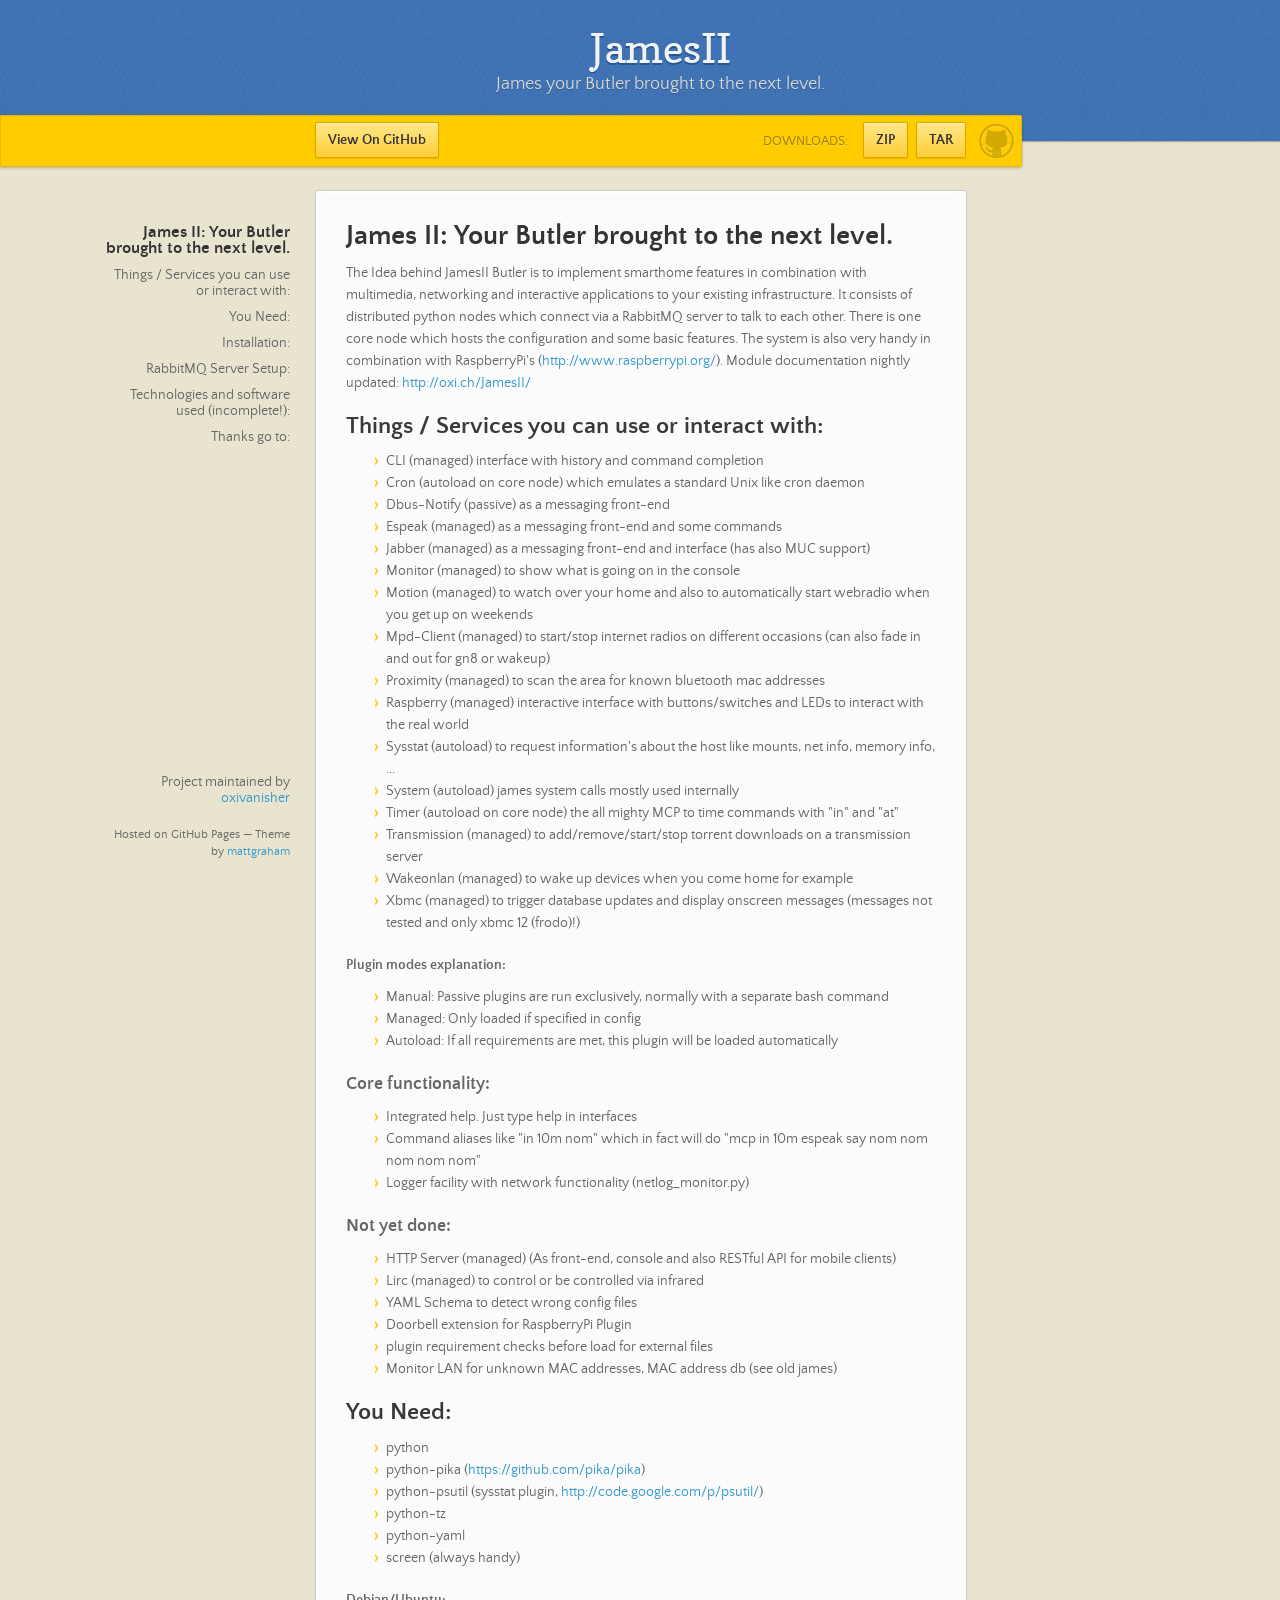
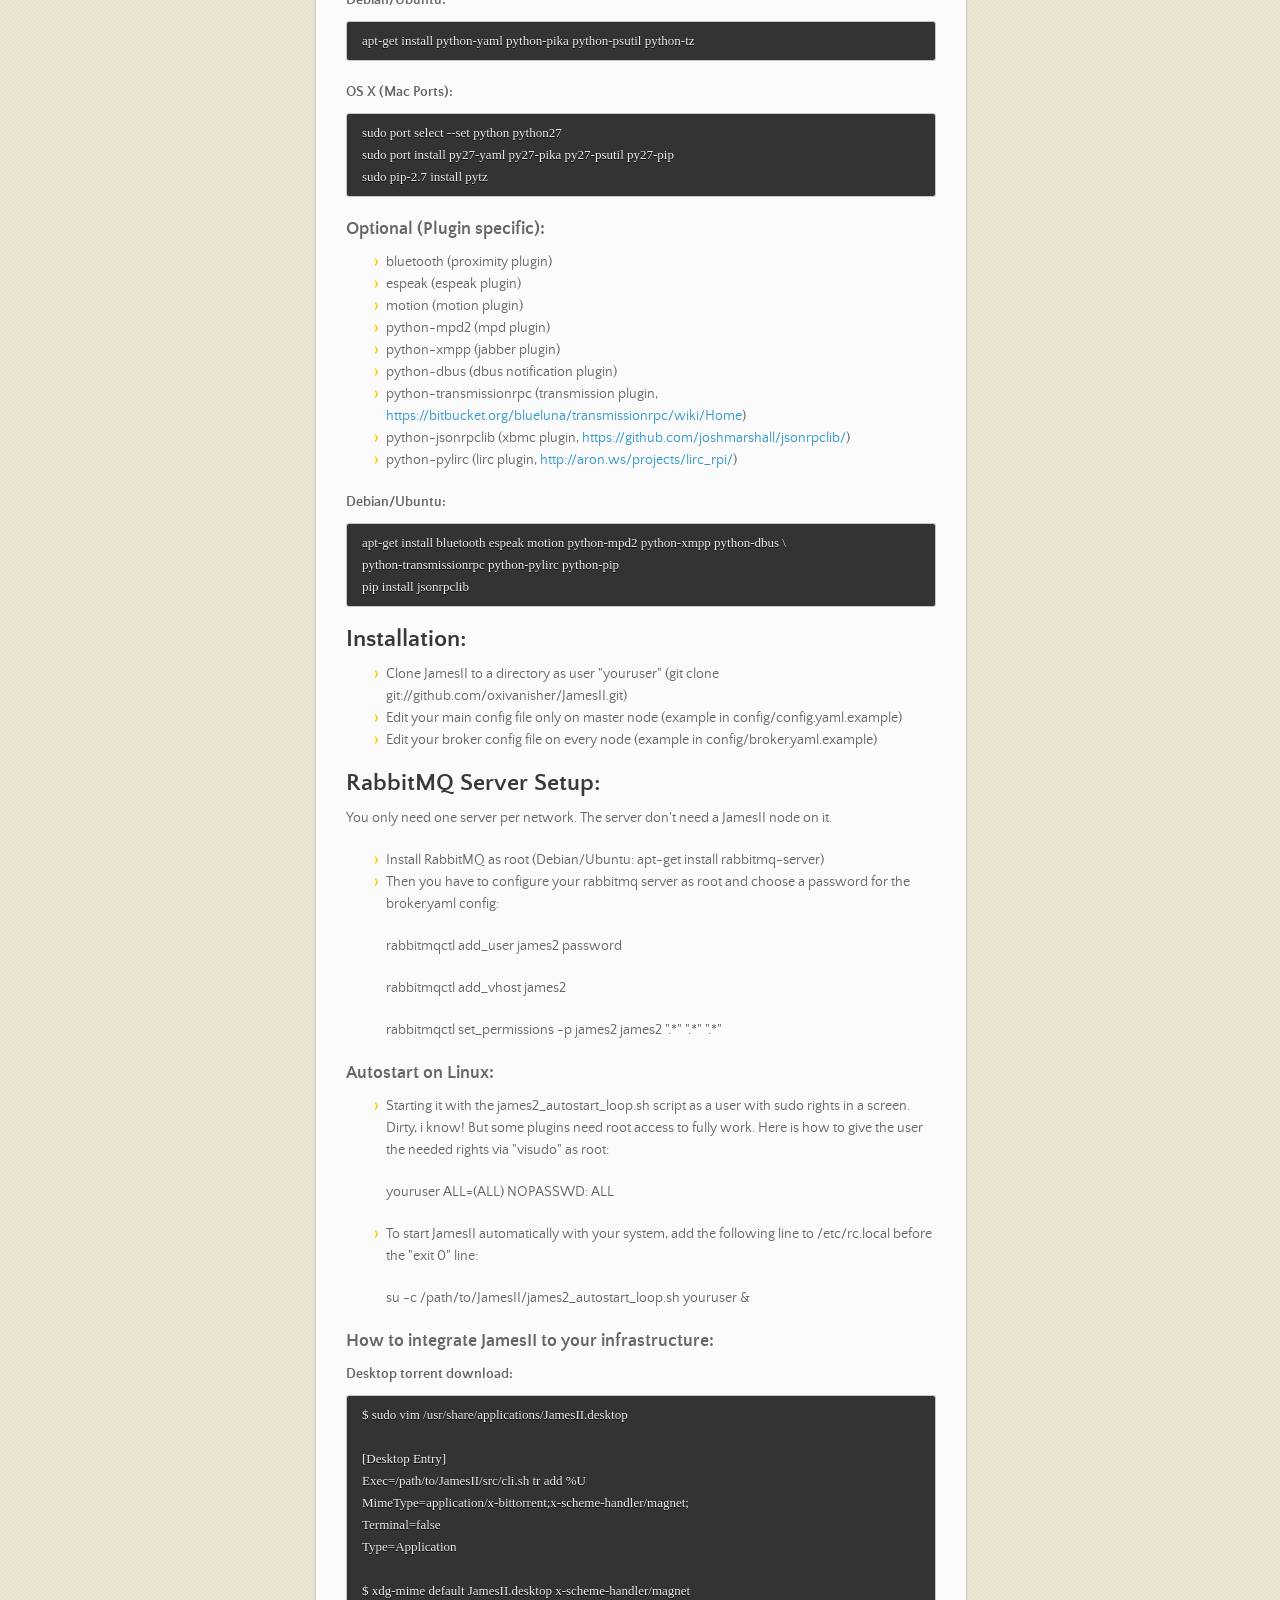
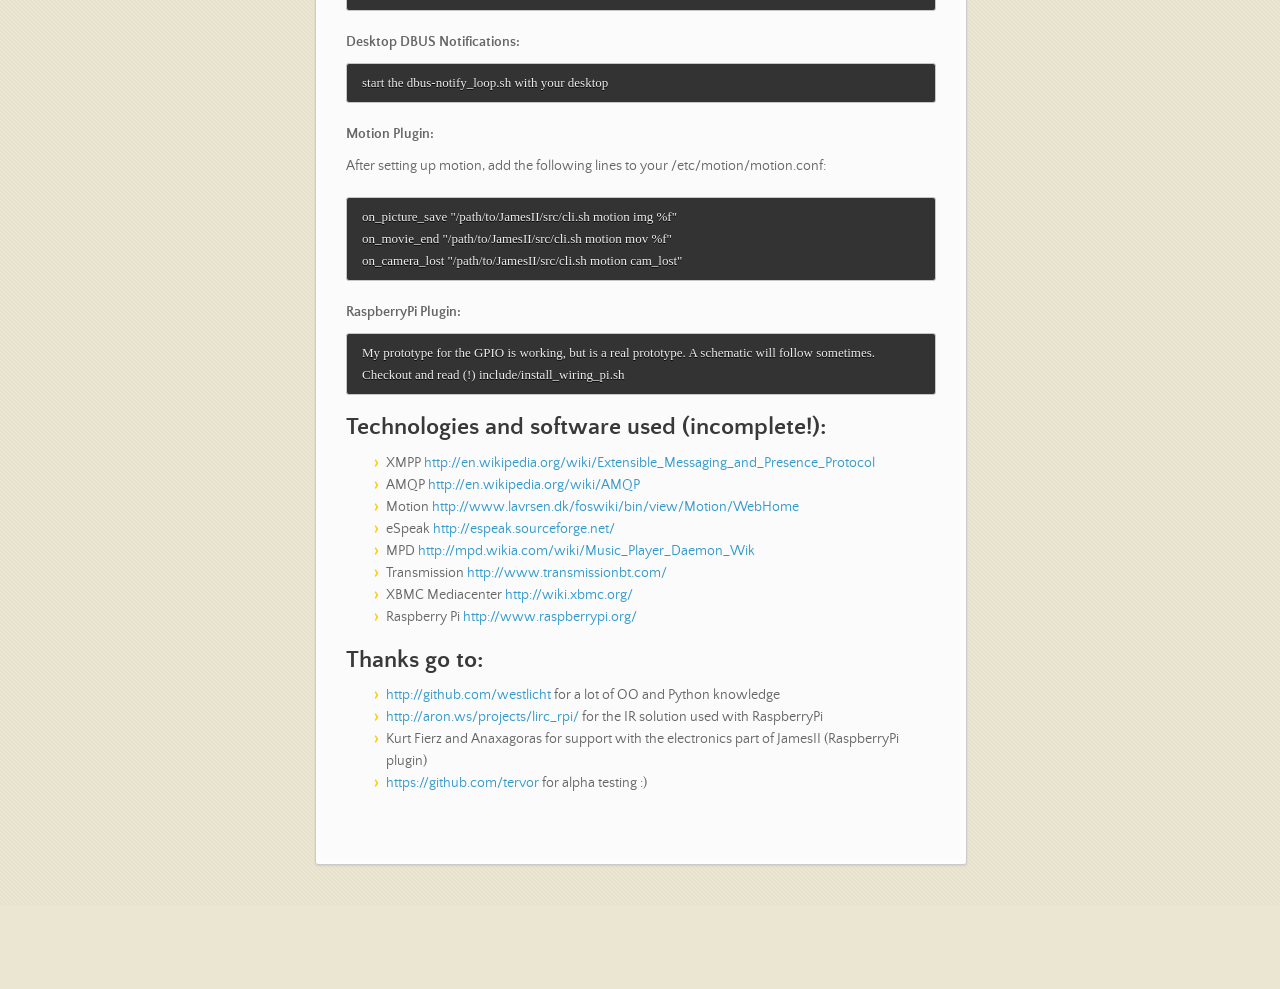
==== index.html @ 10a8c51e "Create gh-pages branch via GitHub" ====
<!doctype html>
<html>
  <head>
    <meta charset="utf-8">
    <meta http-equiv="X-UA-Compatible" content="chrome=1">
    <title>JamesII by oxivanisher</title>
    <link rel="stylesheet" href="stylesheets/styles.css">
    <link rel="stylesheet" href="stylesheets/pygment_trac.css">
    <script src="https://ajax.googleapis.com/ajax/libs/jquery/1.7.1/jquery.min.js"></script>
    <script src="javascripts/main.js"></script>
    <!--[if lt IE 9]>
      <script src="//html5shiv.googlecode.com/svn/trunk/html5.js"></script>
    <![endif]-->
    <meta name="viewport" content="width=device-width, initial-scale=1, user-scalable=no">

  </head>
  <body>

      <header>
        <h1>JamesII</h1>
        <p>James your Butler brought to the next level.</p>
      </header>

      <div id="banner">
        <span id="logo"></span>

        <a href="https://github.com/oxivanisher/JamesII" class="button fork"><strong>View On GitHub</strong></a>
        <div class="downloads">
          <span>Downloads:</span>
          <ul>
            <li><a href="https://github.com/oxivanisher/JamesII/zipball/master" class="button">ZIP</a></li>
            <li><a href="https://github.com/oxivanisher/JamesII/tarball/master" class="button">TAR</a></li>
          </ul>
        </div>
      </div><!-- end banner -->

    <div class="wrapper">
      <nav>
        <ul></ul>
      </nav>
      <section>
        <h1>James II: Your Butler brought to the next level.</h1>

<p>The Idea behind JamesII Butler is to implement smarthome features in combination with multimedia, networking and interactive applications to your existing infrastructure. It consists of distributed python nodes which connect via a RabbitMQ server to talk to each other. There is one core node which hosts the configuration and some basic features.
The system is also very handy in combination with RaspberryPi's (<a href="http://www.raspberrypi.org/">http://www.raspberrypi.org/</a>).
Module documentation nightly updated: <a href="http://oxi.ch/JamesII/">http://oxi.ch/JamesII/</a></p>

<h2>Things / Services you can use or interact with:</h2>

<ul>
<li>CLI (managed) interface with history and command completion</li>
<li>Cron (autoload on core node) which emulates a standard Unix like cron daemon</li>
<li>Dbus-Notify (passive) as a messaging front-end</li>
<li>Espeak (managed) as a messaging front-end and some commands</li>
<li>Jabber (managed) as a messaging front-end and interface (has also MUC support)</li>
<li>Monitor (managed) to show what is going on in the console</li>
<li>Motion (managed) to watch over your home and also to automatically start webradio when you get up on weekends</li>
<li>Mpd-Client (managed) to start/stop internet radios on different occasions (can also fade in and out for gn8 or wakeup)</li>
<li>Proximity (managed) to scan the area for known bluetooth mac addresses</li>
<li>Raspberry (managed) interactive interface with buttons/switches and LEDs to interact with the real world</li>
<li>Sysstat (autoload) to request information's about the host like mounts, net info, memory info, ...</li>
<li>System (autoload) james system calls mostly used internally</li>
<li>Timer (autoload on core node) the all mighty MCP to time commands with "in" and "at"</li>
<li>Transmission (managed) to add/remove/start/stop torrent downloads on a transmission server</li>
<li>Wakeonlan (managed) to wake up devices when you come home for example</li>
<li>Xbmc (managed) to trigger database updates and display onscreen messages (messages not tested and only xbmc 12 (frodo)!)</li>
</ul><h4>Plugin modes explanation:</h4>

<ul>
<li>Manual: Passive plugins are run exclusively, normally with a separate bash command</li>
<li>Managed: Only loaded if specified in config</li>
<li>Autoload: If all requirements are met, this plugin will be loaded automatically</li>
</ul><h3>Core functionality:</h3>

<ul>
<li>Integrated help. Just type help in interfaces</li>
<li>Command aliases like "in 10m nom" which in fact will do "mcp in 10m espeak say nom nom nom nom nom"</li>
<li>Logger facility with network functionality (netlog_monitor.py)</li>
</ul><h3>Not yet done:</h3>

<ul>
<li>HTTP Server (managed) (As front-end, console and also RESTful API for mobile clients)</li>
<li>Lirc (managed) to control or be controlled via infrared</li>
<li>YAML Schema to detect wrong config files</li>
<li>Doorbell extension for RaspberryPi Plugin</li>
<li>plugin requirement checks before load for external files</li>
<li>Monitor LAN for unknown MAC addresses, MAC address db (see old james)</li>
</ul><h2>You Need:</h2>

<ul>
<li>python</li>
<li>python-pika (<a href="https://github.com/pika/pika">https://github.com/pika/pika</a>)</li>
<li>python-psutil (sysstat plugin, <a href="http://code.google.com/p/psutil/">http://code.google.com/p/psutil/</a>)</li>
<li>python-tz</li>
<li>python-yaml</li>
<li>screen (always handy)</li>
</ul><h4>Debian/Ubuntu:</h4>

<pre><code>apt-get install python-yaml python-pika python-psutil python-tz
</code></pre>

<h4>OS X (Mac Ports):</h4>

<pre><code>sudo port select --set python python27
sudo port install py27-yaml py27-pika py27-psutil py27-pip
sudo pip-2.7 install pytz
</code></pre>

<h3>Optional (Plugin specific):</h3>

<ul>
<li>bluetooth (proximity plugin)</li>
<li>espeak (espeak plugin)</li>
<li>motion (motion plugin)</li>
<li>python-mpd2 (mpd plugin)</li>
<li>python-xmpp (jabber plugin)</li>
<li>python-dbus (dbus notification plugin)</li>
<li>python-transmissionrpc (transmission plugin, <a href="https://bitbucket.org/blueluna/transmissionrpc/wiki/Home">https://bitbucket.org/blueluna/transmissionrpc/wiki/Home</a>)</li>
<li>python-jsonrpclib (xbmc plugin, <a href="https://github.com/joshmarshall/jsonrpclib/">https://github.com/joshmarshall/jsonrpclib/</a>)</li>
<li>python-pylirc (lirc plugin, <a href="http://aron.ws/projects/lirc_rpi/">http://aron.ws/projects/lirc_rpi/</a>)</li>
</ul><h4>Debian/Ubuntu:</h4>

<pre><code>apt-get install bluetooth espeak motion python-mpd2 python-xmpp python-dbus \
python-transmissionrpc python-pylirc python-pip
pip install jsonrpclib
</code></pre>

<h2>Installation:</h2>

<ul>
<li>Clone JamesII to a directory as user "youruser" (git clone git://github.com/oxivanisher/JamesII.git)</li>
<li>Edit your main config file only on master node (example in config/config.yaml.example)</li>
<li>Edit your broker config file on every node (example in config/broker.yaml.example)</li>
</ul><h2>RabbitMQ Server Setup:</h2>

<p>You only need one server per network. The server don't need a JamesII node on it.</p>

<ul>
<li>Install RabbitMQ as root (Debian/Ubuntu: apt-get  install rabbitmq-server)</li>
<li>
<p>Then you have to configure your rabbitmq server as root and choose a password for the broker.yaml config:</p>

<p>rabbitmqctl add_user james2 password</p>

<p>rabbitmqctl add_vhost james2</p>

<p>rabbitmqctl set_permissions -p james2 james2 ".*" ".*" ".*"</p>
</li>
</ul><h3>Autostart on Linux:</h3>

<ul>
<li>
<p>Starting it with the james2_autostart_loop.sh script as a user with sudo rights in a screen. Dirty, i know! But some plugins need root access to fully work. Here is how to give the user the needed rights via "visudo" as root:</p>

<p>youruser ALL=(ALL) NOPASSWD: ALL</p>
</li>
<li>
<p>To start JamesII automatically with your system, add the following line to /etc/rc.local before the "exit 0" line:</p>

<p>su -c /path/to/JamesII/james2_autostart_loop.sh youruser &amp;</p>
</li>
</ul><h3>How to integrate JamesII to your infrastructure:</h3>

<h4>Desktop torrent download:</h4>

<pre><code>$ sudo vim /usr/share/applications/JamesII.desktop

[Desktop Entry]
Exec=/path/to/JamesII/src/cli.sh tr add %U
MimeType=application/x-bittorrent;x-scheme-handler/magnet;
Terminal=false
Type=Application

$ xdg-mime default JamesII.desktop x-scheme-handler/magnet
</code></pre>

<h4>Desktop DBUS Notifications:</h4>

<pre><code>start the dbus-notify_loop.sh with your desktop
</code></pre>

<h4>Motion Plugin:</h4>

<p>After setting up motion, add the following lines to your /etc/motion/motion.conf:</p>

<pre><code>on_picture_save "/path/to/JamesII/src/cli.sh motion img %f"
on_movie_end "/path/to/JamesII/src/cli.sh motion mov %f"
on_camera_lost "/path/to/JamesII/src/cli.sh motion cam_lost"
</code></pre>

<h4>RaspberryPi Plugin:</h4>

<pre><code>My prototype for the GPIO is working, but is a real prototype. A schematic will follow sometimes.
Checkout and read (!) include/install_wiring_pi.sh
</code></pre>

<h2>Technologies and software used (incomplete!):</h2>

<ul>
<li>XMPP <a href="http://en.wikipedia.org/wiki/Extensible_Messaging_and_Presence_Protocol">http://en.wikipedia.org/wiki/Extensible_Messaging_and_Presence_Protocol</a>
</li>
<li>AMQP <a href="http://en.wikipedia.org/wiki/AMQP">http://en.wikipedia.org/wiki/AMQP</a>
</li>
<li>Motion <a href="http://www.lavrsen.dk/foswiki/bin/view/Motion/WebHome">http://www.lavrsen.dk/foswiki/bin/view/Motion/WebHome</a>
</li>
<li>eSpeak <a href="http://espeak.sourceforge.net/">http://espeak.sourceforge.net/</a>
</li>
<li>MPD <a href="http://mpd.wikia.com/wiki/Music_Player_Daemon_Wik">http://mpd.wikia.com/wiki/Music_Player_Daemon_Wik</a>
</li>
<li>Transmission <a href="http://www.transmissionbt.com/">http://www.transmissionbt.com/</a>
</li>
<li>XBMC Mediacenter <a href="http://wiki.xbmc.org/">http://wiki.xbmc.org/</a>
</li>
<li>Raspberry Pi <a href="http://www.raspberrypi.org/">http://www.raspberrypi.org/</a>
</li>
</ul><h2>Thanks go to:</h2>

<ul>
<li>
<a href="http://github.com/westlicht">http://github.com/westlicht</a> for a lot of OO and Python knowledge</li>
<li>
<a href="http://aron.ws/projects/lirc_rpi/">http://aron.ws/projects/lirc_rpi/</a> for the IR solution used with RaspberryPi</li>
<li>Kurt Fierz and Anaxagoras for support with the electronics part of JamesII (RaspberryPi plugin)</li>
<li>
<a href="https://github.com/tervor">https://github.com/tervor</a> for alpha testing :)</li>
</ul>
      </section>
      <footer>
        <p>Project maintained by <a href="https://github.com/oxivanisher">oxivanisher</a></p>
        <p><small>Hosted on GitHub Pages &mdash; Theme by <a href="http://twitter.com/#!/michigangraham">mattgraham</a></small></p>
      </footer>
    </div>
    <!--[if !IE]><script>fixScale(document);</script><![endif]-->
    
  </body>
</html>
---- stylesheets/styles.css ----
/*
Leap Day for GitHub Pages
by Matt Graham
*/
@font-face {
  font-family: 'Quattrocento Sans';
  src: url("../fonts/quattrocentosans-bold-webfont.eot");
  src: url("../fonts/quattrocentosans-bold-webfont.eot?#iefix") format("embedded-opentype"), url("../fonts/quattrocentosans-bold-webfont.woff") format("woff"), url("../fonts/quattrocentosans-bold-webfont.ttf") format("truetype"), url("../fonts/quattrocentosans-bold-webfont.svg#QuattrocentoSansBold") format("svg");
  font-weight: bold;
  font-style: normal;
}

@font-face {
  font-family: 'Quattrocento Sans';
  src: url("../fonts/quattrocentosans-bolditalic-webfont.eot");
  src: url("../fonts/quattrocentosans-bolditalic-webfont.eot?#iefix") format("embedded-opentype"), url("../fonts/quattrocentosans-bolditalic-webfont.woff") format("woff"), url("../fonts/quattrocentosans-bolditalic-webfont.ttf") format("truetype"), url("../fonts/quattrocentosans-bolditalic-webfont.svg#QuattrocentoSansBoldItalic") format("svg");
  font-weight: bold;
  font-style: italic;
}

@font-face {
  font-family: 'Quattrocento Sans';
  src: url("../fonts/quattrocentosans-italic-webfont.eot");
  src: url("../fonts/quattrocentosans-italic-webfont.eot?#iefix") format("embedded-opentype"), url("../fonts/quattrocentosans-italic-webfont.woff") format("woff"), url("../fonts/quattrocentosans-italic-webfont.ttf") format("truetype"), url("../fonts/quattrocentosans-italic-webfont.svg#QuattrocentoSansItalic") format("svg");
  font-weight: normal;
  font-style: italic;
}

@font-face {
  font-family: 'Quattrocento Sans';
  src: url("../fonts/quattrocentosans-regular-webfont.eot");
  src: url("../fonts/quattrocentosans-regular-webfont.eot?#iefix") format("embedded-opentype"), url("../fonts/quattrocentosans-regular-webfont.woff") format("woff"), url("../fonts/quattrocentosans-regular-webfont.ttf") format("truetype"), url("../fonts/quattrocentosans-regular-webfont.svg#QuattrocentoSansRegular") format("svg");
  font-weight: normal;
  font-style: normal;
}

@font-face {
  font-family: 'Copse';
  src: url("../fonts/copse-regular-webfont.eot");
  src: url("../fonts/copse-regular-webfont.eot?#iefix") format("embedded-opentype"), url("../fonts/copse-regular-webfont.woff") format("woff"), url("../fonts/copse-regular-webfont.ttf") format("truetype"), url("../fonts/copse-regular-webfont.svg#CopseRegular") format("svg");
  font-weight: normal;
  font-style: normal;
}

/* normalize.css 2012-02-07T12:37 UTC - http://github.com/necolas/normalize.css */
/* =============================================================================
   HTML5 display definitions
   ========================================================================== */
/*
 * Corrects block display not defined in IE6/7/8/9 & FF3
 */
article,
aside,
details,
figcaption,
figure,
footer,
header,
hgroup,
nav,
section,
summary {
  display: block;
}

/*
 * Corrects inline-block display not defined in IE6/7/8/9 & FF3
 */
audio,
canvas,
video {
  display: inline-block;
  *display: inline;
  *zoom: 1;
}

/*
 * Prevents modern browsers from displaying 'audio' without controls
 */
audio:not([controls]) {
  display: none;
}

/*
 * Addresses styling for 'hidden' attribute not present in IE7/8/9, FF3, S4
 * Known issue: no IE6 support
 */
[hidden] {
  display: none;
}

/* =============================================================================
   Base
   ========================================================================== */
/*
 * 1. Corrects text resizing oddly in IE6/7 when body font-size is set using em units
 *    http://clagnut.com/blog/348/#c790
 * 2. Prevents iOS text size adjust after orientation change, without disabling user zoom
 *    www.456bereastreet.com/archive/201012/controlling_text_size_in_safari_for_ios_without_disabling_user_zoom/
 */
html {
  font-size: 100%;
  /* 1 */
  -webkit-text-size-adjust: 100%;
  /* 2 */
  -ms-text-size-adjust: 100%;
  /* 2 */
}

/*
 * Addresses font-family inconsistency between 'textarea' and other form elements.
 */
html,
button,
input,
select,
textarea {
  font-family: sans-serif;
}

/*
 * Addresses margins handled incorrectly in IE6/7
 */
body {
  margin: 0;
}

/* =============================================================================
   Links
   ========================================================================== */
/*
 * Addresses outline displayed oddly in Chrome
 */
a:focus {
  outline: thin dotted;
}

/*
 * Improves readability when focused and also mouse hovered in all browsers
 * people.opera.com/patrickl/experiments/keyboard/test
 */
a:hover,
a:active {
  outline: 0;
}

/* =============================================================================
   Typography
   ========================================================================== */
/*
 * Addresses font sizes and margins set differently in IE6/7
 * Addresses font sizes within 'section' and 'article' in FF4+, Chrome, S5
 */
h1 {
  font-size: 2em;
  margin: 0.67em 0;
}

h2 {
  font-size: 1.5em;
  margin: 0.83em 0;
}

h3 {
  font-size: 1.17em;
  margin: 1em 0;
}

h4 {
  font-size: 1em;
  margin: 1.33em 0;
}

h5 {
  font-size: 0.83em;
  margin: 1.67em 0;
}

h6 {
  font-size: 0.75em;
  margin: 2.33em 0;
}

/*
 * Addresses styling not present in IE7/8/9, S5, Chrome
 */
abbr[title] {
  border-bottom: 1px dotted;
}

/*
 * Addresses style set to 'bolder' in FF3+, S4/5, Chrome
*/
b,
strong {
  font-weight: bold;
}

blockquote {
  margin: 1em 40px;
}

/*
 * Addresses styling not present in S5, Chrome
 */
dfn {
  font-style: italic;
}

/*
 * Addresses styling not present in IE6/7/8/9
 */
mark {
  background: #ff0;
  color: #000;
}

/*
 * Addresses margins set differently in IE6/7
 */
p,
pre {
  margin: 1em 0;
}

/*
 * Corrects font family set oddly in IE6, S4/5, Chrome
 * en.wikipedia.org/wiki/User:Davidgothberg/Test59
 */
pre,
code,
kbd,
samp {
  font-family: monospace, serif;
  _font-family: 'courier new', monospace;
  font-size: 1em;
}

/*
 * 1. Addresses CSS quotes not supported in IE6/7
 * 2. Addresses quote property not supported in S4
 */
/* 1 */
q {
  quotes: none;
}

/* 2 */
q:before,
q:after {
  content: '';
  content: none;
}

small {
  font-size: 75%;
}

/*
 * Prevents sub and sup affecting line-height in all browsers
 * gist.github.com/413930
 */
sub,
sup {
  font-size: 75%;
  line-height: 0;
  position: relative;
  vertical-align: baseline;
}

sup {
  top: -0.5em;
}

sub {
  bottom: -0.25em;
}

/* =============================================================================
   Lists
   ========================================================================== */
/*
 * Addresses margins set differently in IE6/7
 */
dl,
menu,
ol,
ul {
  margin: 1em 0;
}

dd {
  margin: 0 0 0 40px;
}

/*
 * Addresses paddings set differently in IE6/7
 */
menu,
ol,
ul {
  padding: 0 0 0 40px;
}

/*
 * Corrects list images handled incorrectly in IE7
 */
nav ul,
nav ol {
  list-style: none;
  list-style-image: none;
}

/* =============================================================================
   Embedded content
   ========================================================================== */
/*
 * 1. Removes border when inside 'a' element in IE6/7/8/9, FF3
 * 2. Improves image quality when scaled in IE7
 *    code.flickr.com/blog/2008/11/12/on-ui-quality-the-little-things-client-side-image-resizing/
 */
img {
  border: 0;
  /* 1 */
  -ms-interpolation-mode: bicubic;
  /* 2 */
}

/*
 * Corrects overflow displayed oddly in IE9
 */
svg:not(:root) {
  overflow: hidden;
}

/* =============================================================================
   Figures
   ========================================================================== */
/*
 * Addresses margin not present in IE6/7/8/9, S5, O11
 */
figure {
  margin: 0;
}

/* =============================================================================
   Forms
   ========================================================================== */
/*
 * Corrects margin displayed oddly in IE6/7
 */
form {
  margin: 0;
}

/*
 * Define consistent border, margin, and padding
 */
fieldset {
  border: 1px solid #c0c0c0;
  margin: 0 2px;
  padding: 0.35em 0.625em 0.75em;
}

/*
 * 1. Corrects color not being inherited in IE6/7/8/9
 * 2. Corrects text not wrapping in FF3 
 * 3. Corrects alignment displayed oddly in IE6/7
 */
legend {
  border: 0;
  /* 1 */
  padding: 0;
  white-space: normal;
  /* 2 */
  *margin-left: -7px;
  /* 3 */
}

/*
 * 1. Corrects font size not being inherited in all browsers
 * 2. Addresses margins set differently in IE6/7, FF3+, S5, Chrome
 * 3. Improves appearance and consistency in all browsers
 */
button,
input,
select,
textarea {
  font-size: 100%;
  /* 1 */
  margin: 0;
  /* 2 */
  vertical-align: baseline;
  /* 3 */
  *vertical-align: middle;
  /* 3 */
}

/*
 * Addresses FF3/4 setting line-height on 'input' using !important in the UA stylesheet
 */
button,
input {
  line-height: normal;
  /* 1 */
}

/*
 * 1. Improves usability and consistency of cursor style between image-type 'input' and others
 * 2. Corrects inability to style clickable 'input' types in iOS
 * 3. Removes inner spacing in IE7 without affecting normal text inputs
 *    Known issue: inner spacing remains in IE6
 */
button,
input[type="button"],
input[type="reset"],
input[type="submit"] {
  cursor: pointer;
  /* 1 */
  -webkit-appearance: button;
  /* 2 */
  *overflow: visible;
  /* 3 */
}

/*
 * Re-set default cursor for disabled elements
 */
button[disabled],
input[disabled] {
  cursor: default;
}

/*
 * 1. Addresses box sizing set to content-box in IE8/9
 * 2. Removes excess padding in IE8/9
 * 3. Removes excess padding in IE7
      Known issue: excess padding remains in IE6
 */
input[type="checkbox"],
input[type="radio"] {
  box-sizing: border-box;
  /* 1 */
  padding: 0;
  /* 2 */
  *height: 13px;
  /* 3 */
  *width: 13px;
  /* 3 */
}

/*
 * 1. Addresses appearance set to searchfield in S5, Chrome
 * 2. Addresses box-sizing set to border-box in S5, Chrome (include -moz to future-proof)
 */
input[type="search"] {
  -webkit-appearance: textfield;
  /* 1 */
  -moz-box-sizing: content-box;
  -webkit-box-sizing: content-box;
  /* 2 */
  box-sizing: content-box;
}

/*
 * Removes inner padding and search cancel button in S5, Chrome on OS X
 */
input[type="search"]::-webkit-search-decoration,
input[type="search"]::-webkit-search-cancel-button {
  -webkit-appearance: none;
}

/*
 * Removes inner padding and border in FF3+
 * www.sitepen.com/blog/2008/05/14/the-devils-in-the-details-fixing-dojos-toolbar-buttons/
 */
button::-moz-focus-inner,
input::-moz-focus-inner {
  border: 0;
  padding: 0;
}

/*
 * 1. Removes default vertical scrollbar in IE6/7/8/9
 * 2. Improves readability and alignment in all browsers
 */
textarea {
  overflow: auto;
  /* 1 */
  vertical-align: top;
  /* 2 */
}

/* =============================================================================
   Tables
   ========================================================================== */
/*
 * Remove most spacing between table cells
 */
table {
  border-collapse: collapse;
  border-spacing: 0;
}

body {
  font: 14px/22px "Quattrocento Sans", "Helvetica Neue", Helvetica, Arial, sans-serif;
  color: #666;
  font-weight: 300;
  margin: 0px;
  padding: 0px 0 20px 0px;
  background: url(../images/body-background.png) #eae6d1;
}

h1, h2, h3, h4, h5, h6 {
  color: #333;
  margin: 0 0 10px;
}

p, ul, ol, table, pre, dl {
  margin: 0 0 20px;
}

h1, h2, h3 {
  line-height: 1.1;
}

h1 {
  font-size: 28px;
}

h2 {
  font-size: 24px;
  color: #393939;
}

h3, h4, h5, h6 {
  color: #666666;
}

h3 {
  font-size: 18px;
  line-height: 24px;
}

a {
  color: #3399cc;
  font-weight: 400;
  text-decoration: none;
}

a small {
  font-size: 11px;
  color: #666;
  margin-top: -0.6em;
  display: block;
}

ul {
  list-style-image: url("../images/bullet.png");
}

strong {
  font-weight: bold;
  color: #333;
}

.wrapper {
  width: 650px;
  margin: 0 auto;
  position: relative;
}

section img {
  max-width: 100%;
}

blockquote {
  border-left: 1px solid #ffcc00;
  margin: 0;
  padding: 0 0 0 20px;
  font-style: italic;
}

code {
  font-family: "Lucida Sans", Monaco, Bitstream Vera Sans Mono, Lucida Console, Terminal;
  font-size: 13px;
  color: #efefef;
  text-shadow: 0px 1px 0px #000;
  margin: 0 4px;
  padding: 2px 6px;
  background: #333;
  -moz-border-radius: 2px;
  -webkit-border-radius: 2px;
  -o-border-radius: 2px;
  -ms-border-radius: 2px;
  -khtml-border-radius: 2px;
  border-radius: 2px;
}

pre {
  padding: 8px 15px;
  background: #333333;
  -moz-border-radius: 3px;
  -webkit-border-radius: 3px;
  -o-border-radius: 3px;
  -ms-border-radius: 3px;
  -khtml-border-radius: 3px;
  border-radius: 3px;
  border: 1px solid #c7c7c7;
  overflow: auto;
  overflow-y: hidden;
}
pre code {
  margin: 0px;
  padding: 0px;
}

table {
  width: 100%;
  border-collapse: collapse;
}

th {
  text-align: left;
  padding: 5px 10px;
  border-bottom: 1px solid #e5e5e5;
  color: #444;
}

td {
  text-align: left;
  padding: 5px 10px;
  border-bottom: 1px solid #e5e5e5;
  border-right: 1px solid #ffcc00;
}
td:first-child {
  border-left: 1px solid #ffcc00;
}

hr {
  border: 0;
  outline: none;
  height: 11px;
  background: transparent url("../images/hr.gif") center center repeat-x;
  margin: 0 0 20px;
}

dt {
  color: #444;
  font-weight: 700;
}

header {
  padding: 25px 20px 40px 20px;
  margin: 0;
  position: fixed;
  top: 0;
  left: 0;
  right: 0;
  width: 100%;
  text-align: center;
  background: url(../images/background.png) #4276b6;
  -moz-box-shadow: 1px 0px 2px rgba(0, 0, 0, 0.75);
  -webkit-box-shadow: 1px 0px 2px rgba(0, 0, 0, 0.75);
  -o-box-shadow: 1px 0px 2px rgba(0, 0, 0, 0.75);
  box-shadow: 1px 0px 2px rgba(0, 0, 0, 0.75);
  z-index: 99;
  -webkit-font-smoothing: antialiased;
  min-height: 76px;
}
header h1 {
  font: 40px/48px "Copse", "Helvetica Neue", Helvetica, Arial, sans-serif;
  color: #f3f3f3;
  text-shadow: 0px 2px 0px #235796;
  margin: 0px;
  white-space: nowrap;
  overflow: hidden;
  text-overflow: ellipsis;
  -o-text-overflow: ellipsis;
  -ms-text-overflow: ellipsis;
}
header p {
  color: #d8d8d8;
  text-shadow: rgba(0, 0, 0, 0.2) 0 1px 0;
  font-size: 18px;
  margin: 0px;
}

#banner {
  z-index: 100;
  left: 0;
  right: 50%;
  height: 50px;
  margin-right: -382px;
  position: fixed;
  top: 115px;
  background: #ffcc00;
  border: 1px solid #f0b500;
  -moz-box-shadow: 0px 1px 3px rgba(0, 0, 0, 0.25);
  -webkit-box-shadow: 0px 1px 3px rgba(0, 0, 0, 0.25);
  -o-box-shadow: 0px 1px 3px rgba(0, 0, 0, 0.25);
  box-shadow: 0px 1px 3px rgba(0, 0, 0, 0.25);
  -moz-border-radius: 0px 2px 2px 0px;
  -webkit-border-radius: 0px 2px 2px 0px;
  -o-border-radius: 0px 2px 2px 0px;
  -ms-border-radius: 0px 2px 2px 0px;
  -khtml-border-radius: 0px 2px 2px 0px;
  border-radius: 0px 2px 2px 0px;
  padding-right: 10px;
}
#banner .button {
  border: 1px solid #dba500;
  background: -webkit-gradient(linear, 50% 0%, 50% 100%, color-stop(0%, #ffe788), color-stop(100%, #ffce38));
  background: -webkit-linear-gradient(#ffe788, #ffce38);
  background: -moz-linear-gradient(#ffe788, #ffce38);
  background: -o-linear-gradient(#ffe788, #ffce38);
  background: -ms-linear-gradient(#ffe788, #ffce38);
  background: linear-gradient(#ffe788, #ffce38);
  -moz-border-radius: 2px;
  -webkit-border-radius: 2px;
  -o-border-radius: 2px;
  -ms-border-radius: 2px;
  -khtml-border-radius: 2px;
  border-radius: 2px;
  -moz-box-shadow: inset 0px 1px 0px rgba(255, 255, 255, 0.4), 0px 1px 1px rgba(0, 0, 0, 0.1);
  -webkit-box-shadow: inset 0px 1px 0px rgba(255, 255, 255, 0.4), 0px 1px 1px rgba(0, 0, 0, 0.1);
  -o-box-shadow: inset 0px 1px 0px rgba(255, 255, 255, 0.4), 0px 1px 1px rgba(0, 0, 0, 0.1);
  box-shadow: inset 0px 1px 0px rgba(255, 255, 255, 0.4), 0px 1px 1px rgba(0, 0, 0, 0.1);
  background-color: #FFE788;
  margin-left: 5px;
  padding: 10px 12px;
  margin-top: 6px;
  line-height: 14px;
  font-size: 14px;
  color: #333;
  font-weight: bold;
  display: inline-block;
  text-align: center;
}
#banner .button:hover {
  background: -webkit-gradient(linear, 50% 0%, 50% 100%, color-stop(0%, #ffe788), color-stop(100%, #ffe788));
  background: -webkit-linear-gradient(#ffe788, #ffe788);
  background: -moz-linear-gradient(#ffe788, #ffe788);
  background: -o-linear-gradient(#ffe788, #ffe788);
  background: -ms-linear-gradient(#ffe788, #ffe788);
  background: linear-gradient(#ffe788, #ffe788);
  background-color: #ffeca0;
}
#banner .fork {
  position: fixed;
  left: 50%;
  margin-left: -325px;
  padding: 10px 12px;
  margin-top: 6px;
  line-height: 14px;
  font-size: 14px;
  background-color: #FFE788;
}
#banner .downloads {
  float: right;
  margin: 0 45px 0 0;
}
#banner .downloads span {
  float: left;
  line-height: 52px;
  font-size: 90%;
  color: #9d7f0d;
  text-transform: uppercase;
  text-shadow: rgba(255, 255, 255, 0.2) 0 1px 0;
}
#banner ul {
  list-style: none;
  height: 40px;
  padding: 0;
  float: left;
  margin-left: 10px;
}
#banner ul li {
  display: inline;
}
#banner ul li a.button {
  background-color: #FFE788;
}
#banner #logo {
  position: absolute;
  height: 36px;
  width: 36px;
  right: 7px;
  top: 7px;
  display: block;
  background: url(../images/octocat-logo.png);
}

section {
  width: 590px;
  padding: 30px 30px 50px 30px;
  margin: 20px 0;
  margin-top: 190px;
  position: relative;
  background: #fbfbfb;
  -moz-border-radius: 3px;
  -webkit-border-radius: 3px;
  -o-border-radius: 3px;
  -ms-border-radius: 3px;
  -khtml-border-radius: 3px;
  border-radius: 3px;
  border: 1px solid #cbcbcb;
  -moz-box-shadow: 0px 1px 2px rgba(0, 0, 0, 0.09), inset 0px 0px 2px 2px rgba(255, 255, 255, 0.5), inset 0 0 5px 5px rgba(255, 255, 255, 0.4);
  -webkit-box-shadow: 0px 1px 2px rgba(0, 0, 0, 0.09), inset 0px 0px 2px 2px rgba(255, 255, 255, 0.5), inset 0 0 5px 5px rgba(255, 255, 255, 0.4);
  -o-box-shadow: 0px 1px 2px rgba(0, 0, 0, 0.09), inset 0px 0px 2px 2px rgba(255, 255, 255, 0.5), inset 0 0 5px 5px rgba(255, 255, 255, 0.4);
  box-shadow: 0px 1px 2px rgba(0, 0, 0, 0.09), inset 0px 0px 2px 2px rgba(255, 255, 255, 0.5), inset 0 0 5px 5px rgba(255, 255, 255, 0.4);
}

small {
  font-size: 12px;
}

nav {
  width: 230px;
  position: fixed;
  top: 220px;
  left: 50%;
  margin-left: -580px;
  text-align: right;
}
nav ul {
  list-style: none;
  list-style-image: none;
  font-size: 14px;
  line-height: 24px;
}
nav ul li {
  padding: 5px 0px;
  line-height: 16px;
}
nav ul li.tag-h1 {
  font-size: 1.2em;
}
nav ul li.tag-h1 a {
  font-weight: bold;
  color: #333;
}
nav ul li.tag-h2 + .tag-h1 {
  margin-top: 10px;
}
nav ul a {
  color: #666;
}
nav ul a:hover {
  color: #999;
}

footer {
  width: 180px;
  position: fixed;
  left: 50%;
  margin-left: -530px;
  bottom: 20px;
  text-align: right;
  line-height: 16px;
}

@media print, screen and (max-width: 1060px) {
  div.wrapper {
    width: auto;
    margin: 0;
  }

  nav {
    display: none;
  }

  header, section, footer {
    float: none;
  }
  header h1, section h1, footer h1 {
    white-space: nowrap;
    overflow: hidden;
    text-overflow: ellipsis;
    -o-text-overflow: ellipsis;
    -ms-text-overflow: ellipsis;
  }

  #banner {
    width: 100%;
  }
  #banner .downloads {
    margin-right: 60px;
  }
  #banner #logo {
    margin-right: 15px;
  }

  section {
    border: 1px solid #e5e5e5;
    border-width: 1px 0;
    padding: 20px auto;
    margin: 190px auto 20px;
    max-width: 600px;
  }

  footer {
    text-align: center;
    margin: 20px auto;
    position: relative;
    left: auto;
    bottom: auto;
    width: auto;
  }
}
@media print, screen and (max-width: 720px) {
  body {
    word-wrap: break-word;
  }

  header {
    padding: 20px 20px;
    margin: 0;
  }
  header h1 {
    font-size: 32px;
    white-space: nowrap;
    overflow: hidden;
    text-overflow: ellipsis;
    -o-text-overflow: ellipsis;
    -ms-text-overflow: ellipsis;
  }
  header p {
    display: none;
  }

  #banner {
    top: 80px;
  }
  #banner .fork {
    float: left;
    display: inline-block;
    margin-left: 0px;
    position: fixed;
    left: 20px;
  }

  section {
    margin-top: 130px;
    margin-bottom: 0px;
    width: auto;
  }

  header ul, header p.view {
    position: static;
  }
}
@media print, screen and (max-width: 480px) {
  header {
    position: relative;
    padding: 5px 0px;
    min-height: 0px;
  }
  header h1 {
    font-size: 24px;
    white-space: nowrap;
    overflow: hidden;
    text-overflow: ellipsis;
    -o-text-overflow: ellipsis;
    -ms-text-overflow: ellipsis;
  }

  section {
    margin-top: 5px;
  }

  #banner {
    display: none;
  }

  header ul {
    display: none;
  }
}
@media print {
  body {
    padding: 0.4in;
    font-size: 12pt;
    color: #444;
  }
}
@media print, screen and (max-height: 680px) {
  footer {
    text-align: center;
    margin: 20px auto;
    position: relative;
    left: auto;
    bottom: auto;
    width: auto;
  }
}
@media print, screen and (max-height: 480px) {
  nav {
    display: none;
  }

  footer {
    text-align: center;
    margin: 20px auto;
    position: relative;
    left: auto;
    bottom: auto;
    width: auto;
  }
}
---- stylesheets/pygment_trac.css ----
.highlight .hll { background-color: #404040 }
.highlight  { color: #d0d0d0 }
.highlight .c { color: #999999; font-style: italic } /* Comment */
.highlight .err { color: #a61717; background-color: #e3d2d2 } /* Error */
.highlight .g { color: #d0d0d0 } /* Generic */
.highlight .k { color: #6ab825; font-weight: normal } /* Keyword */
.highlight .l { color: #d0d0d0 } /* Literal */
.highlight .n { color: #d0d0d0 } /* Name */
.highlight .o { color: #d0d0d0 } /* Operator */
.highlight .x { color: #d0d0d0 } /* Other */
.highlight .p { color: #d0d0d0 } /* Punctuation */
.highlight .cm { color: #999999; font-style: italic } /* Comment.Multiline */
.highlight .cp { color: #cd2828; font-weight: normal } /* Comment.Preproc */
.highlight .c1 { color: #999999; font-style: italic } /* Comment.Single */
.highlight .cs { color: #e50808; font-weight: normal; background-color: #520000 } /* Comment.Special */
.highlight .gd { color: #d22323 } /* Generic.Deleted */
.highlight .ge { color: #d0d0d0; font-style: italic } /* Generic.Emph */
.highlight .gr { color: #d22323 } /* Generic.Error */
.highlight .gh { color: #ffffff; font-weight: normal } /* Generic.Heading */
.highlight .gi { color: #589819 } /* Generic.Inserted */
.highlight .go { color: #cccccc } /* Generic.Output */
.highlight .gp { color: #aaaaaa } /* Generic.Prompt */
.highlight .gs { color: #d0d0d0; font-weight: normal } /* Generic.Strong */
.highlight .gu { color: #ffffff; text-decoration: underline } /* Generic.Subheading */
.highlight .gt { color: #d22323 } /* Generic.Traceback */
.highlight .kc { color: #6ab825; font-weight: normal } /* Keyword.Constant */
.highlight .kd { color: #6ab825; font-weight: normal } /* Keyword.Declaration */
.highlight .kn { color: #6ab825; font-weight: normal } /* Keyword.Namespace */
.highlight .kp { color: #6ab825 } /* Keyword.Pseudo */
.highlight .kr { color: #6ab825; font-weight: normal } /* Keyword.Reserved */
.highlight .kt { color: #6ab825; font-weight: normal } /* Keyword.Type */
.highlight .ld { color: #d0d0d0 } /* Literal.Date */
.highlight .m { color: #3677a9 } /* Literal.Number */
.highlight .s { color: #ff8 } /* Literal.String */
.highlight .na { color: #bbbbbb } /* Name.Attribute */
.highlight .nb { color: #24909d } /* Name.Builtin */
.highlight .nc { color: #447fcf; text-decoration: underline } /* Name.Class */
.highlight .no { color: #40ffff } /* Name.Constant */
.highlight .nd { color: #ffa500 } /* Name.Decorator */
.highlight .ni { color: #d0d0d0 } /* Name.Entity */
.highlight .ne { color: #bbbbbb } /* Name.Exception */
.highlight .nf { color: #447fcf } /* Name.Function */
.highlight .nl { color: #d0d0d0 } /* Name.Label */
.highlight .nn { color: #447fcf; text-decoration: underline } /* Name.Namespace */
.highlight .nx { color: #d0d0d0 } /* Name.Other */
.highlight .py { color: #d0d0d0 } /* Name.Property */
.highlight .nt { color: #6ab825;} /* Name.Tag */
.highlight .nv { color: #40ffff } /* Name.Variable */
.highlight .ow { color: #6ab825; font-weight: normal } /* Operator.Word */
.highlight .w { color: #666666 } /* Text.Whitespace */
.highlight .mf { color: #3677a9 } /* Literal.Number.Float */
.highlight .mh { color: #3677a9 } /* Literal.Number.Hex */
.highlight .mi { color: #3677a9 } /* Literal.Number.Integer */
.highlight .mo { color: #3677a9 } /* Literal.Number.Oct */
.highlight .sb { color: #ff8 } /* Literal.String.Backtick */
.highlight .sc { color: #ff8 } /* Literal.String.Char */
.highlight .sd { color: #ff8 } /* Literal.String.Doc */
.highlight .s2 { color: #ff8 } /* Literal.String.Double */
.highlight .se { color: #ff8 } /* Literal.String.Escape */
.highlight .sh { color: #ff8 } /* Literal.String.Heredoc */
.highlight .si { color: #ff8 } /* Literal.String.Interpol */
.highlight .sx { color: #ffa500 } /* Literal.String.Other */
.highlight .sr { color: #ff8 } /* Literal.String.Regex */
.highlight .s1 { color: #ff8 } /* Literal.String.Single */
.highlight .ss { color: #ff8 } /* Literal.String.Symbol */
.highlight .bp { color: #24909d } /* Name.Builtin.Pseudo */
.highlight .vc { color: #40ffff } /* Name.Variable.Class */
.highlight .vg { color: #40ffff } /* Name.Variable.Global */
.highlight .vi { color: #40ffff } /* Name.Variable.Instance */
.highlight .il { color: #3677a9 } /* Literal.Number.Integer.Long */
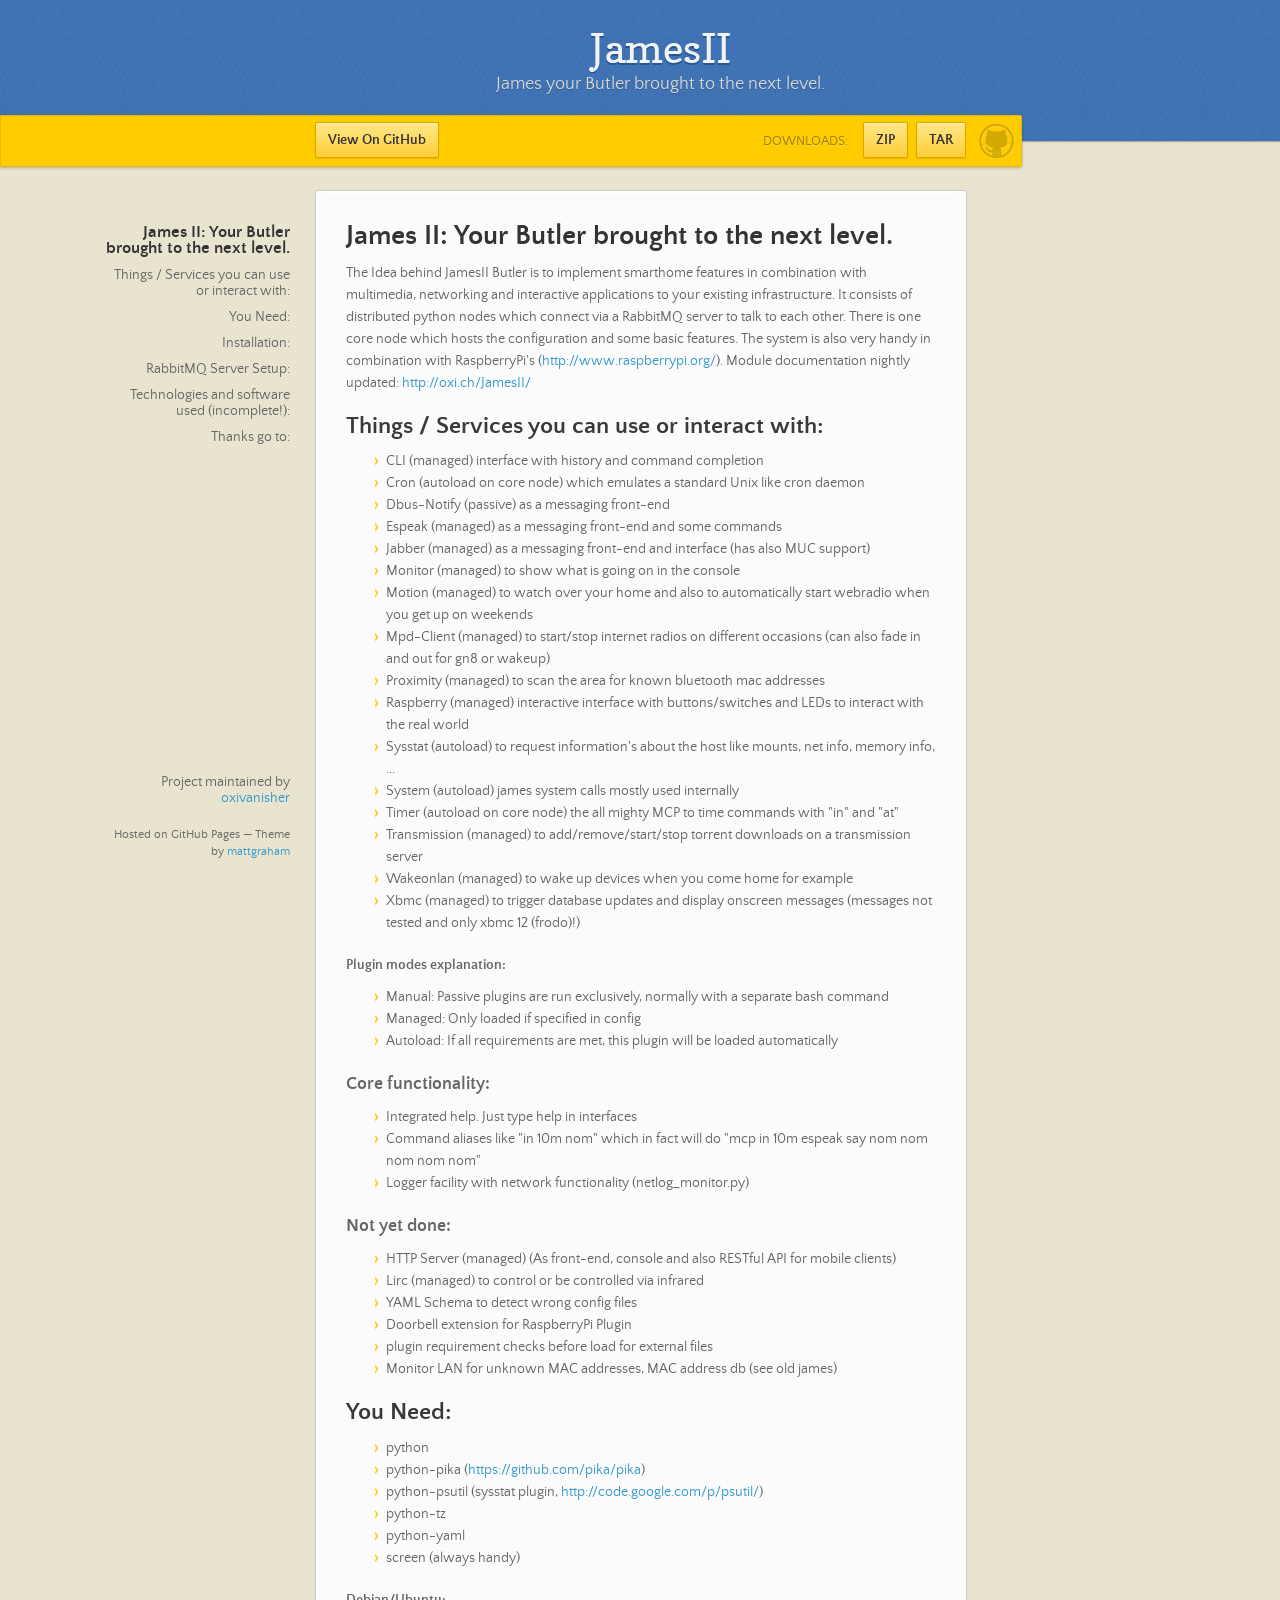
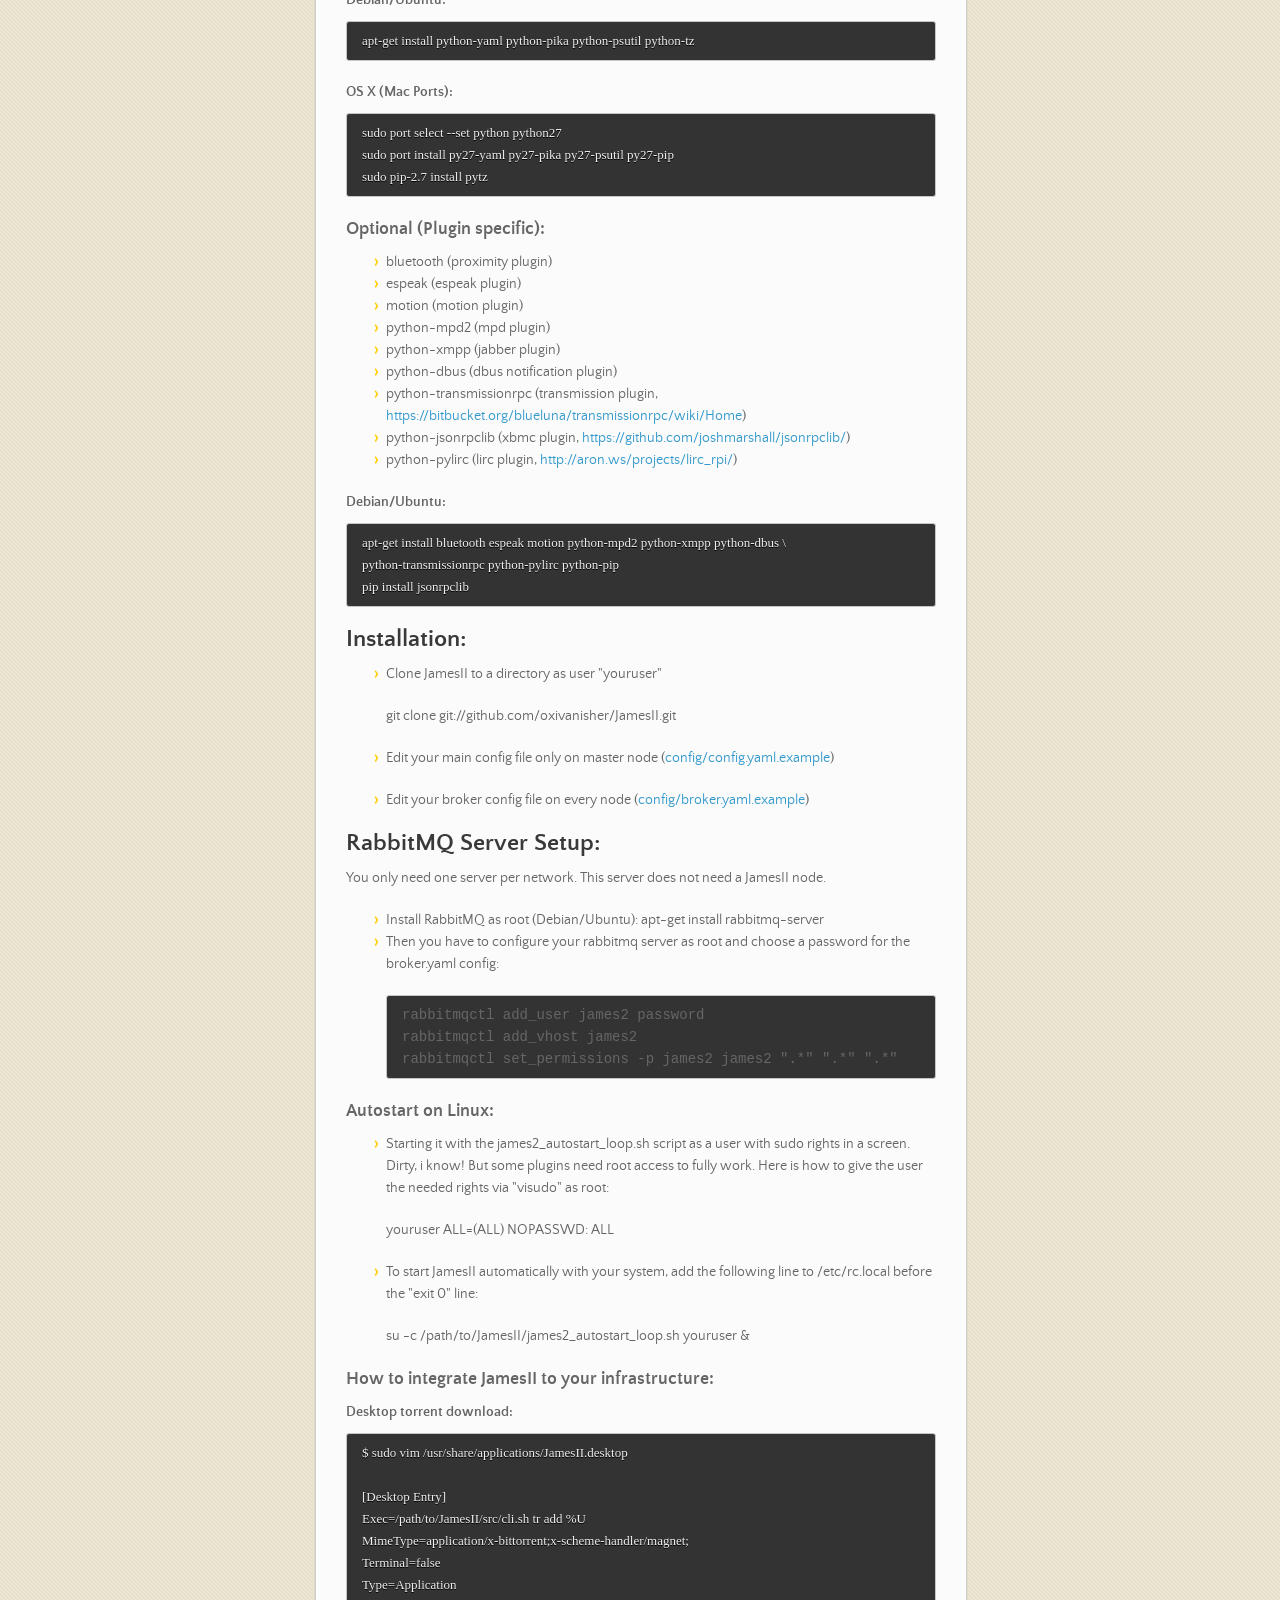
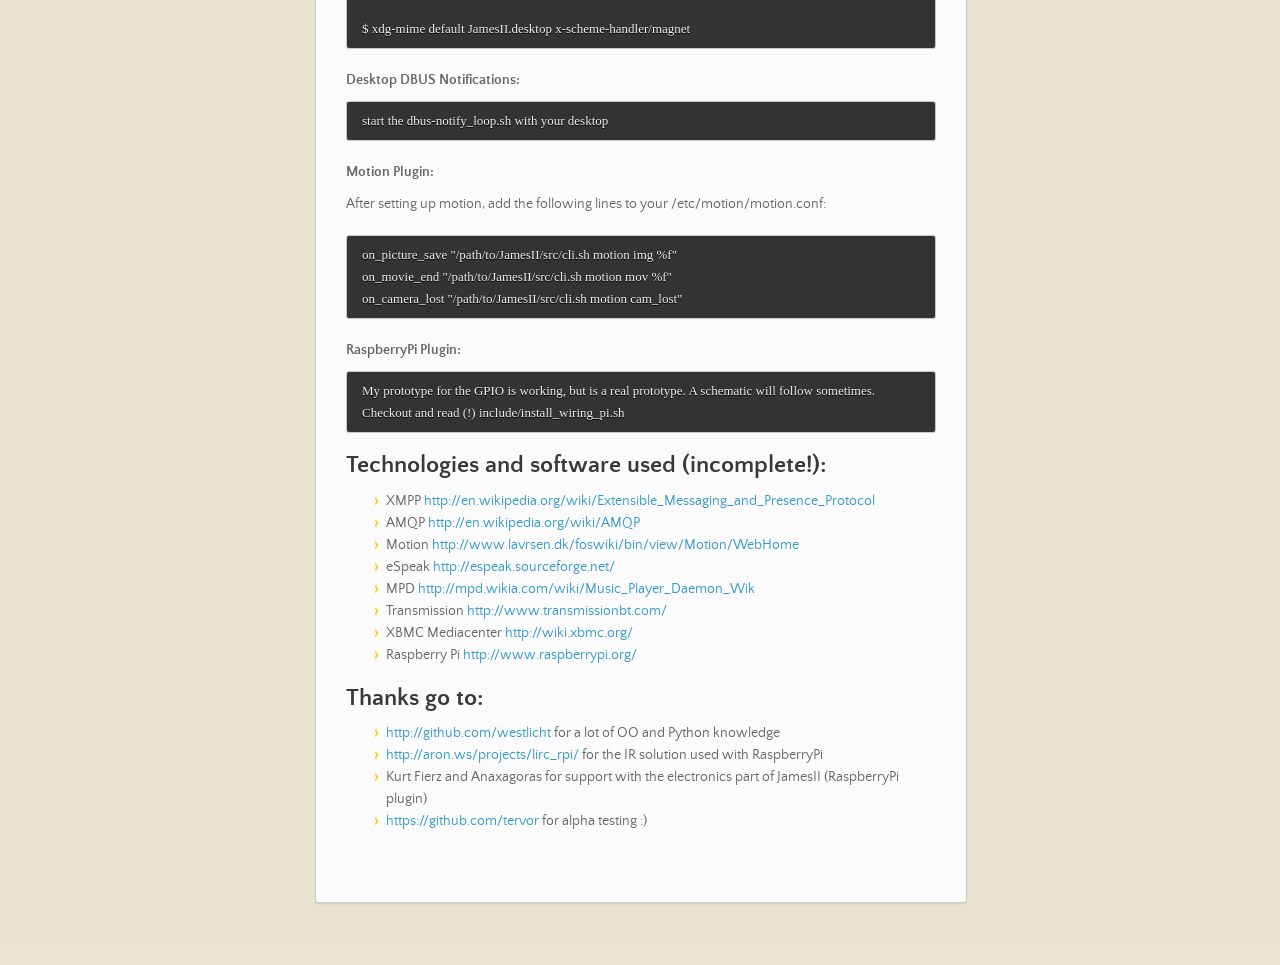
==== commit a536b78e: "Create gh-pages branch via GitHub" ====
--- a/index.html
+++ b/index.html
@@ -128,23 +128,26 @@
 <h2>Installation:</h2>
 
 <ul>
-<li>Clone JamesII to a directory as user "youruser" (git clone git://github.com/oxivanisher/JamesII.git)</li>
-<li>Edit your main config file only on master node (example in config/config.yaml.example)</li>
-<li>Edit your broker config file on every node (example in config/broker.yaml.example)</li>
+<li>
+<p>Clone JamesII to a directory as user "youruser"</p>
+
+<p>git clone git://github.com/oxivanisher/JamesII.git</p>
+</li>
+<li><p>Edit your main config file only on master node (<a href="https://github.com/oxivanisher/JamesII/blob/master/config/config.yaml.example" title="Base Config Example">config/config.yaml.example</a>)</p></li>
+<li><p>Edit your broker config file on every node (<a href="https://github.com/oxivanisher/JamesII/blob/master/config/broker.yaml.example" title="Broker Example">config/broker.yaml.example</a>)</p></li>
 </ul><h2>RabbitMQ Server Setup:</h2>
 
-<p>You only need one server per network. The server don't need a JamesII node on it.</p>
-
-<ul>
-<li>Install RabbitMQ as root (Debian/Ubuntu: apt-get  install rabbitmq-server)</li>
+<p>You only need one server per network. This server does not need a JamesII node.</p>
+
+<ul>
+<li>Install RabbitMQ as root (Debian/Ubuntu):
+apt-get install rabbitmq-server</li>
 <li>
 <p>Then you have to configure your rabbitmq server as root and choose a password for the broker.yaml config:</p>
 
-<p>rabbitmqctl add_user james2 password</p>
-
-<p>rabbitmqctl add_vhost james2</p>
-
-<p>rabbitmqctl set_permissions -p james2 james2 ".*" ".*" ".*"</p>
+<pre>rabbitmqctl add_user james2 password
+rabbitmqctl add_vhost james2
+rabbitmqctl set_permissions -p james2 james2 ".*" ".*" ".*"</pre>
 </li>
 </ul><h3>Autostart on Linux:</h3>
 
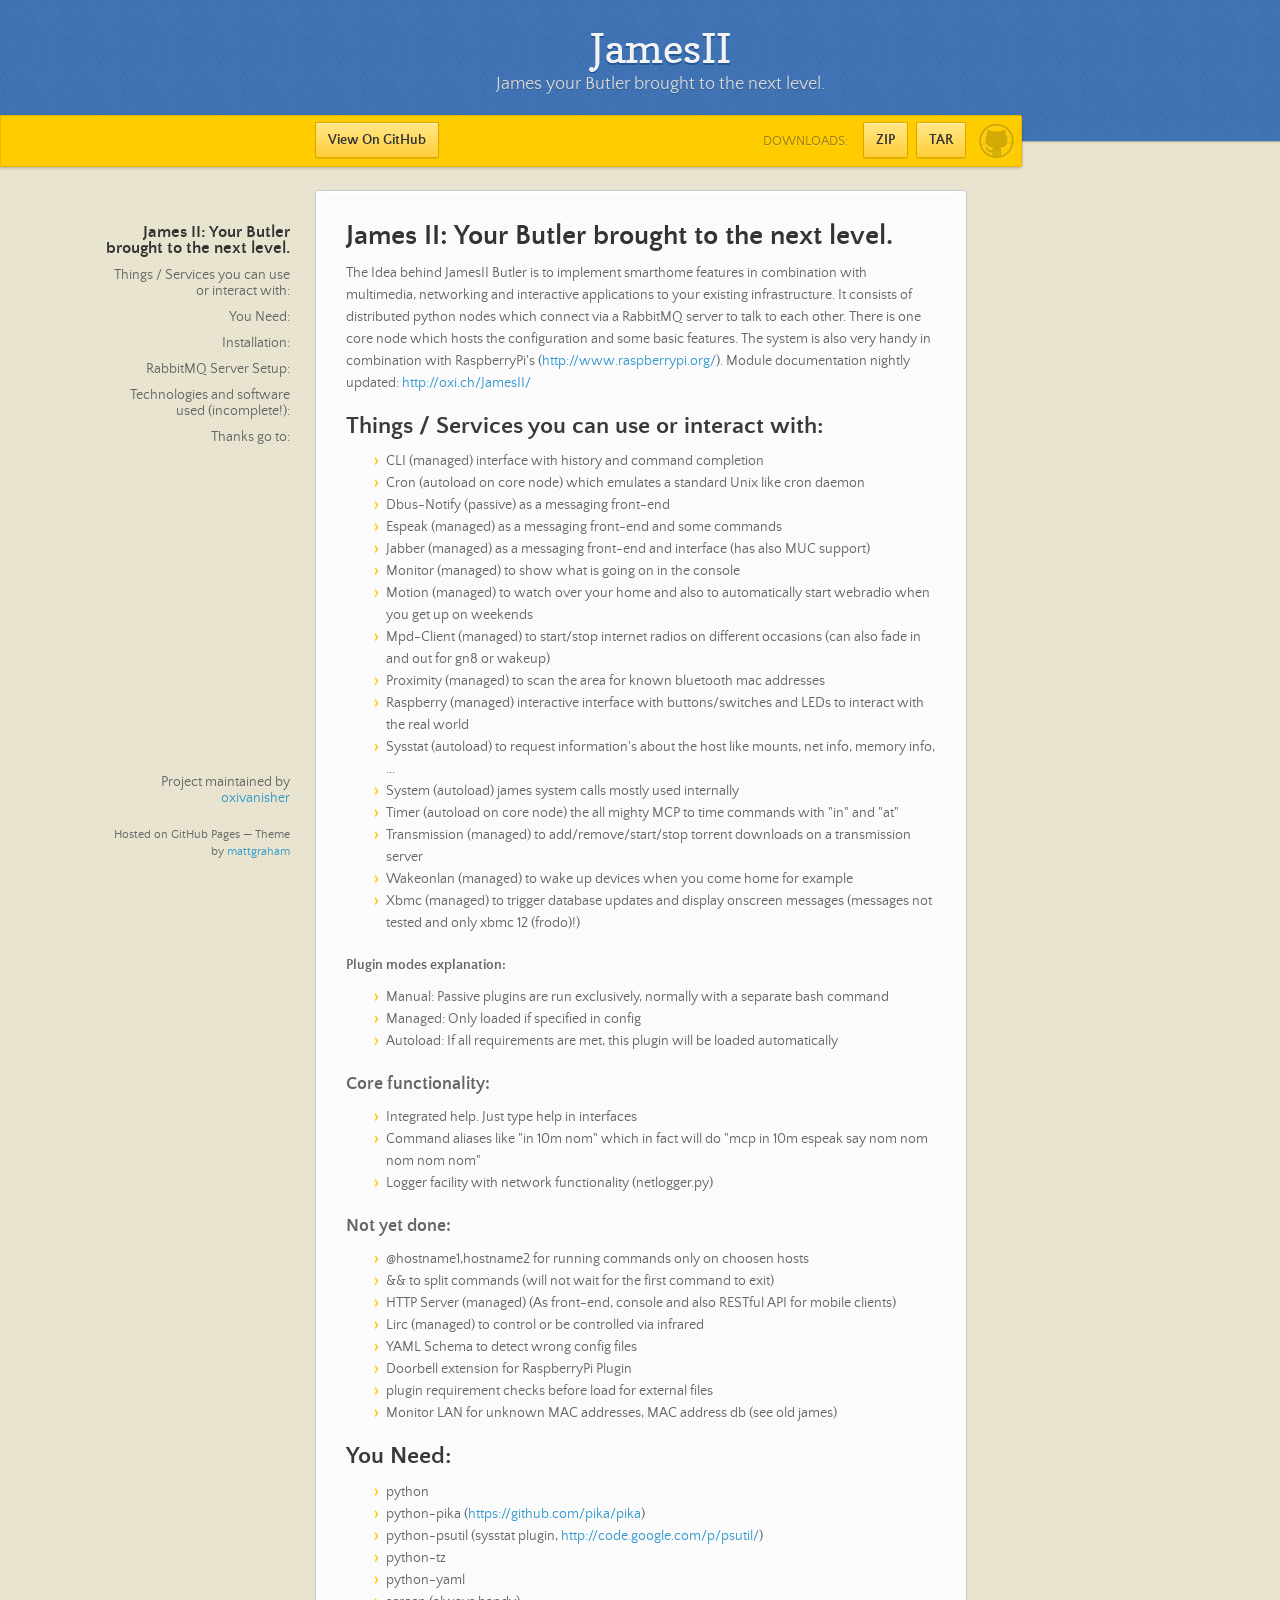
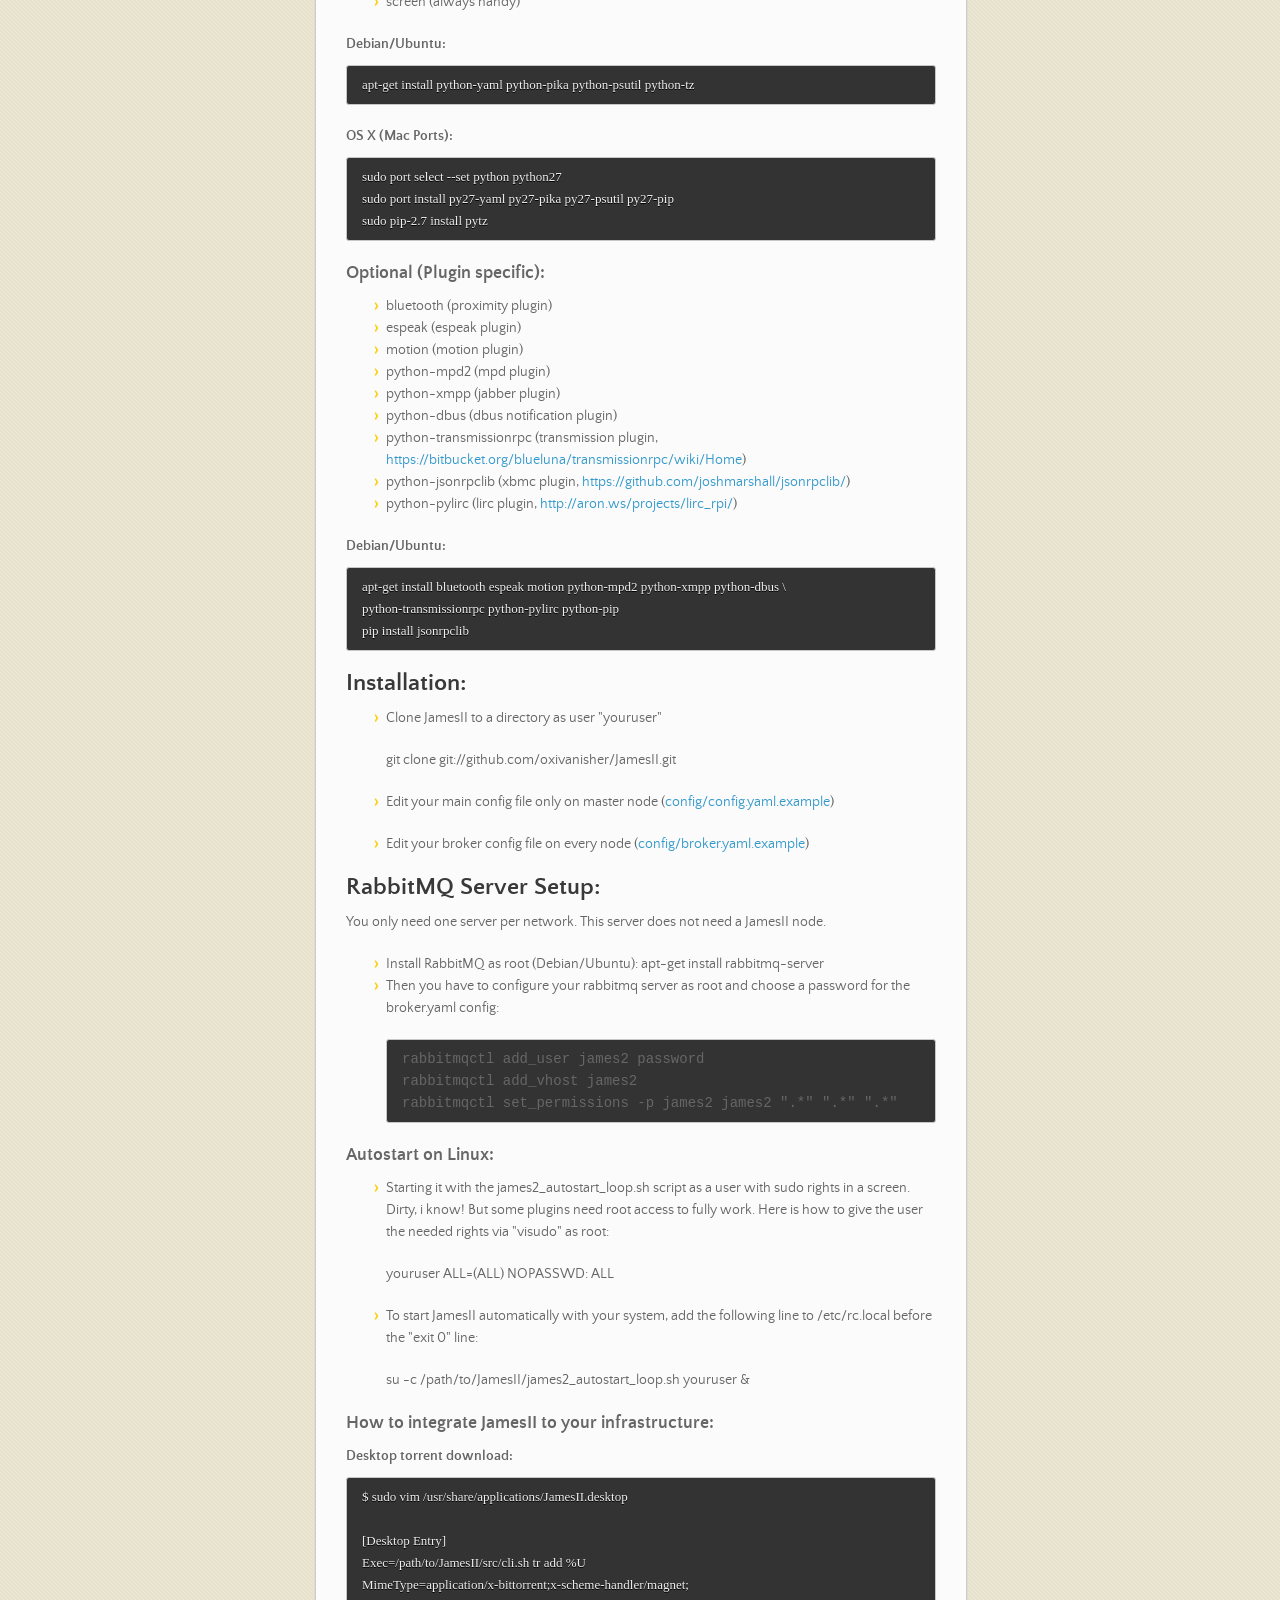
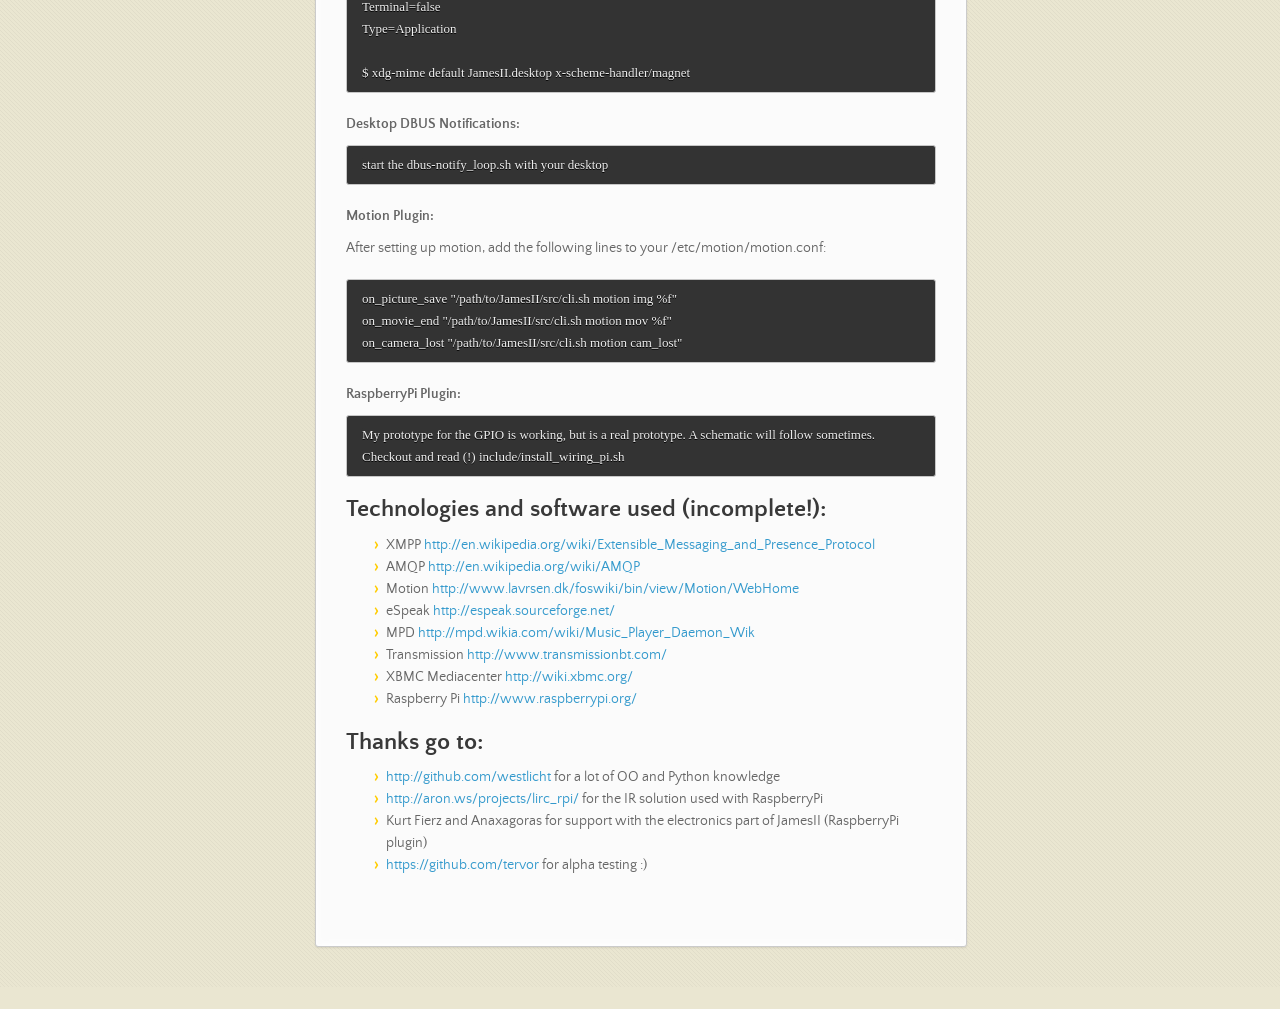
==== commit 065ecdd0: "Create gh-pages branch via GitHub" ====
--- a/index.html
+++ b/index.html
@@ -75,10 +75,12 @@
 <ul>
 <li>Integrated help. Just type help in interfaces</li>
 <li>Command aliases like "in 10m nom" which in fact will do "mcp in 10m espeak say nom nom nom nom nom"</li>
-<li>Logger facility with network functionality (netlog_monitor.py)</li>
+<li>Logger facility with network functionality (netlogger.py)</li>
 </ul><h3>Not yet done:</h3>
 
 <ul>
+<li>@hostname1,hostname2 for running commands only on choosen hosts</li>
+<li>&amp;&amp; to split commands (will not wait for the first command to exit)</li>
 <li>HTTP Server (managed) (As front-end, console and also RESTful API for mobile clients)</li>
 <li>Lirc (managed) to control or be controlled via infrared</li>
 <li>YAML Schema to detect wrong config files</li>
@@ -234,6 +236,16 @@
       </footer>
     </div>
     <!--[if !IE]><script>fixScale(document);</script><![endif]-->
-    
+              <script type="text/javascript">
+            var gaJsHost = (("https:" == document.location.protocol) ? "https://ssl." : "http://www.");
+            document.write(unescape("%3Cscript src='" + gaJsHost + "google-analytics.com/ga.js' type='text/javascript'%3E%3C/script%3E"));
+          </script>
+          <script type="text/javascript">
+            try {
+              var pageTracker = _gat._getTracker("UA-40101021-1");
+            pageTracker._trackPageview();
+            } catch(err) {}
+          </script>
+
   </body>
 </html>
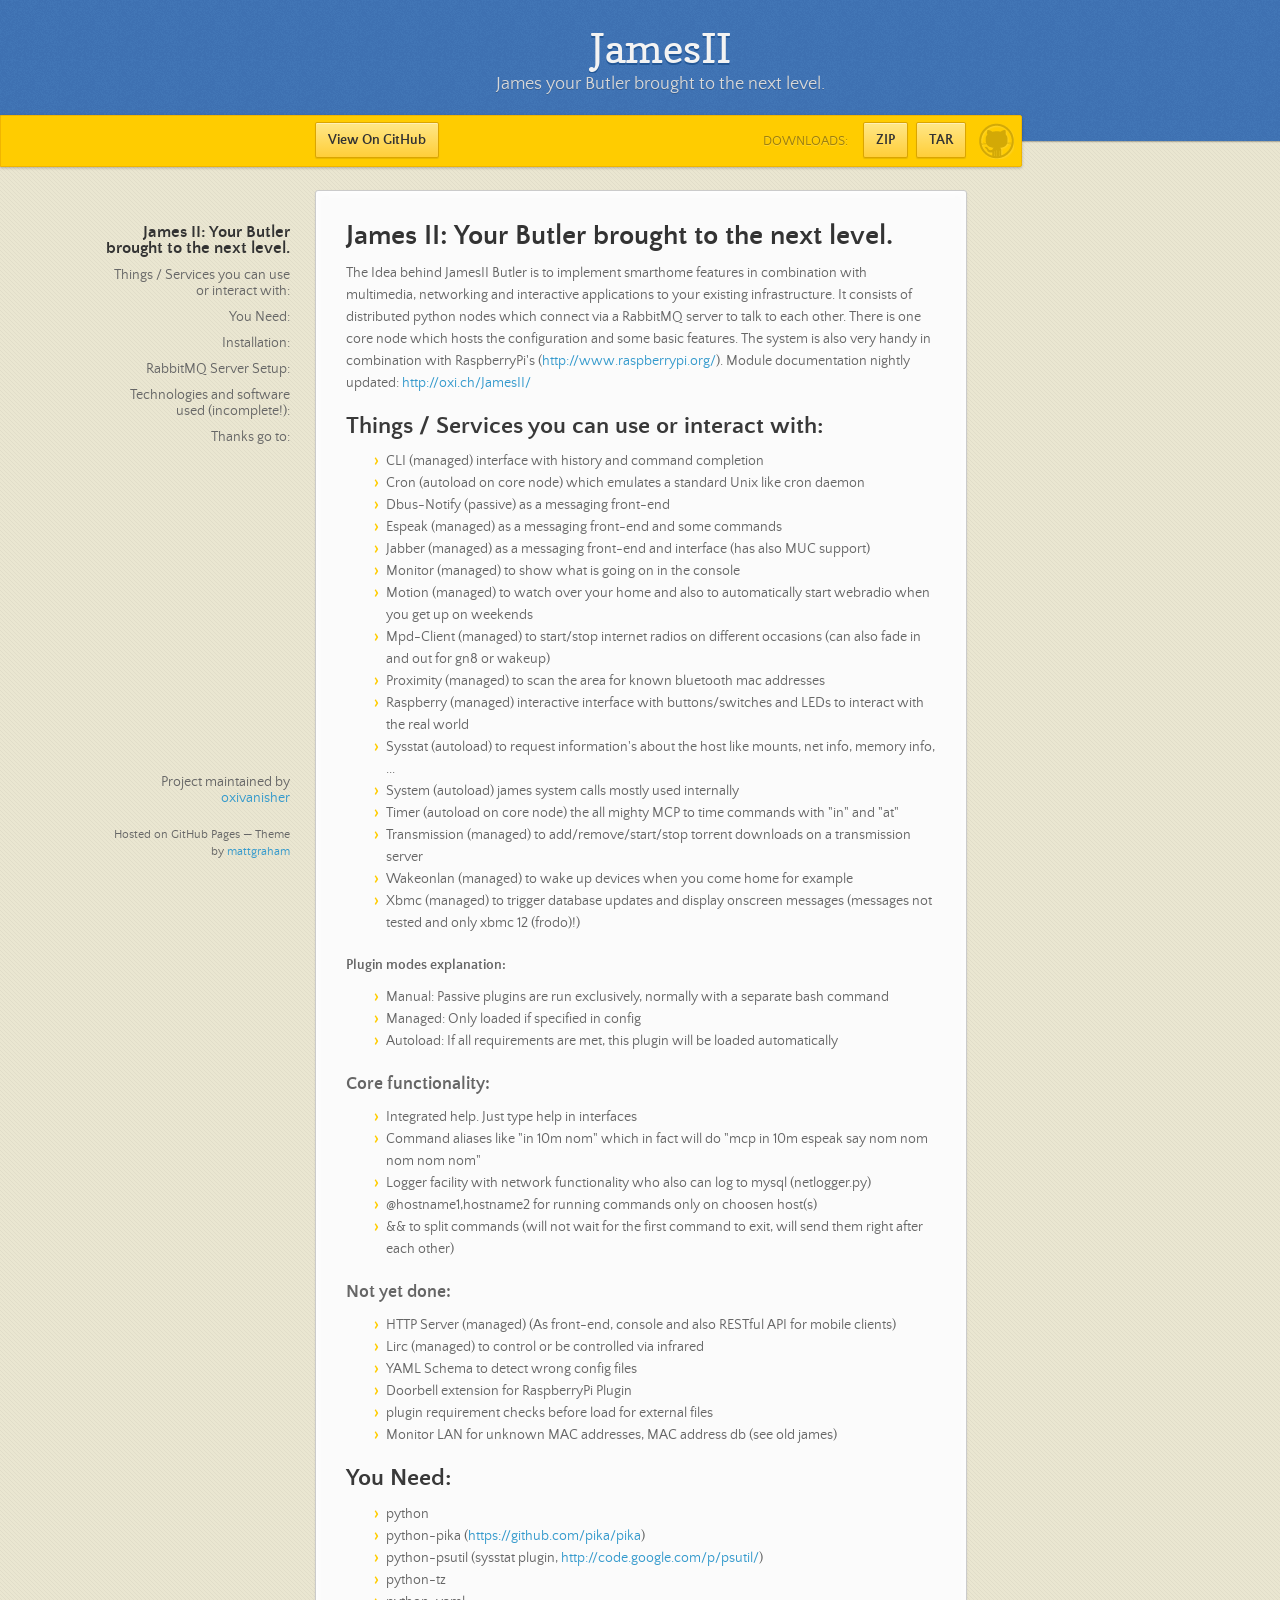
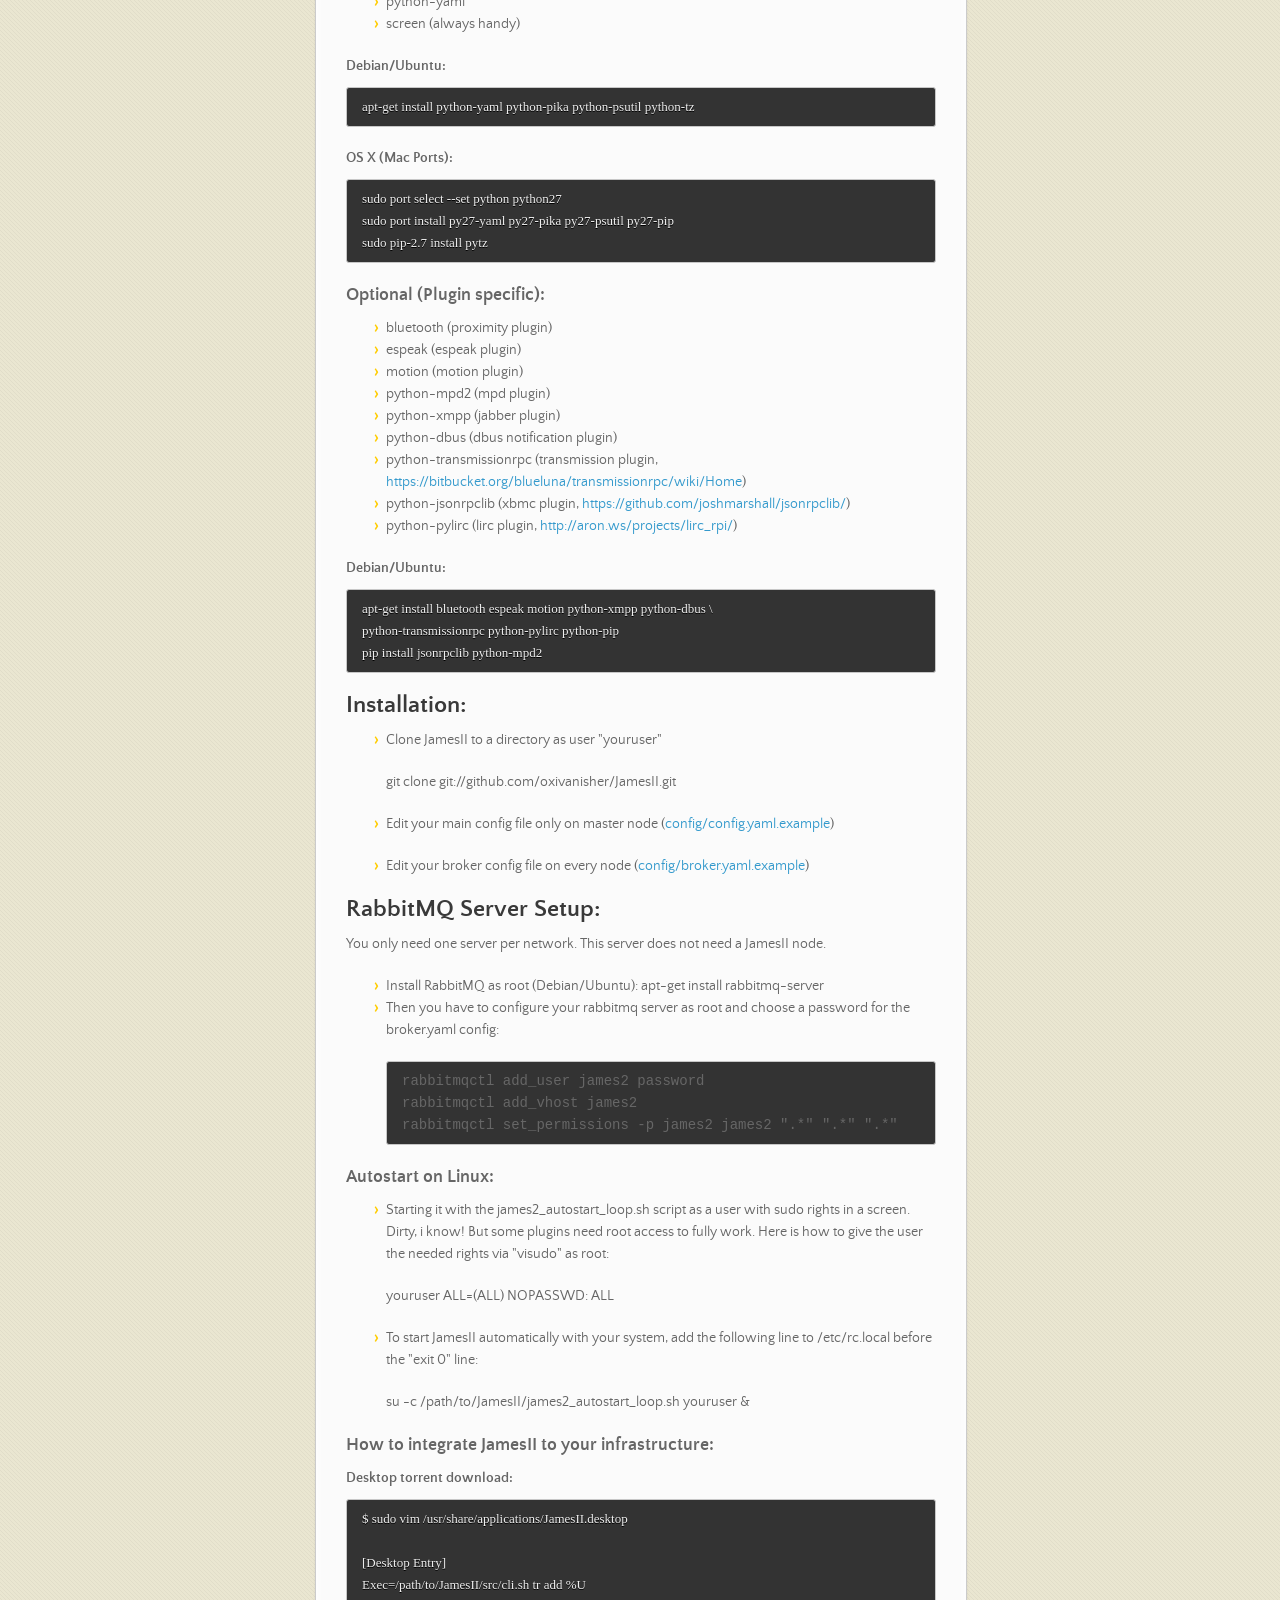
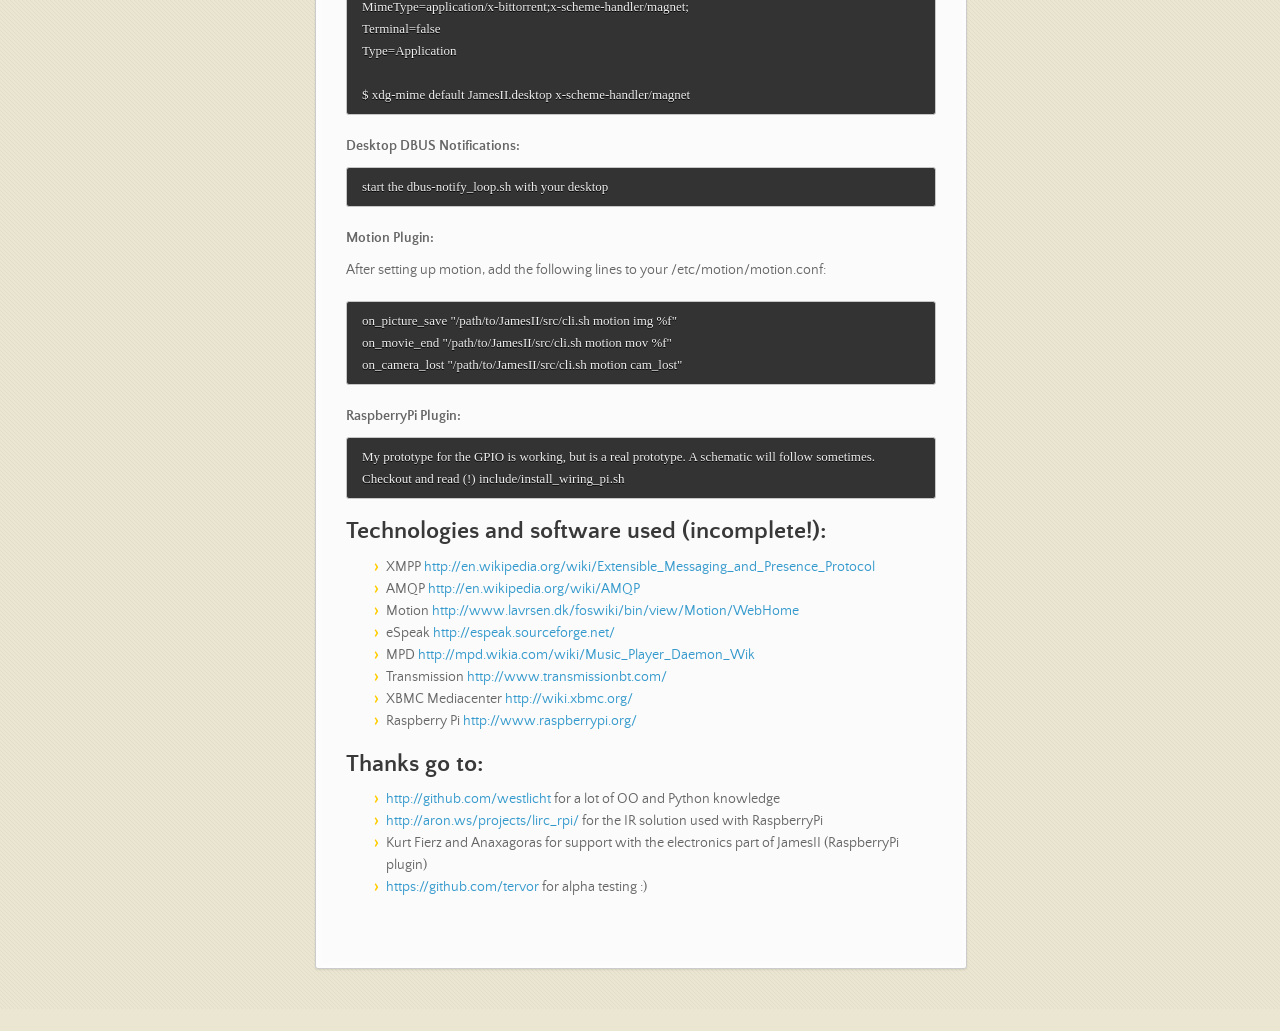
==== commit 87c74c6c: "Create gh-pages branch via GitHub" ====
--- a/index.html
+++ b/index.html
@@ -75,12 +75,12 @@
 <ul>
 <li>Integrated help. Just type help in interfaces</li>
 <li>Command aliases like "in 10m nom" which in fact will do "mcp in 10m espeak say nom nom nom nom nom"</li>
-<li>Logger facility with network functionality (netlogger.py)</li>
+<li>Logger facility with network functionality who also can log to mysql (netlogger.py)</li>
+<li>@hostname1,hostname2 for running commands only on choosen host(s)</li>
+<li>&amp;&amp; to split commands (will not wait for the first command to exit, will send them right after each other)</li>
 </ul><h3>Not yet done:</h3>
 
 <ul>
-<li>@hostname1,hostname2 for running commands only on choosen hosts</li>
-<li>&amp;&amp; to split commands (will not wait for the first command to exit)</li>
 <li>HTTP Server (managed) (As front-end, console and also RESTful API for mobile clients)</li>
 <li>Lirc (managed) to control or be controlled via infrared</li>
 <li>YAML Schema to detect wrong config files</li>
@@ -122,9 +122,9 @@
 <li>python-pylirc (lirc plugin, <a href="http://aron.ws/projects/lirc_rpi/">http://aron.ws/projects/lirc_rpi/</a>)</li>
 </ul><h4>Debian/Ubuntu:</h4>
 
-<pre><code>apt-get install bluetooth espeak motion python-mpd2 python-xmpp python-dbus \
+<pre><code>apt-get install bluetooth espeak motion python-xmpp python-dbus \
 python-transmissionrpc python-pylirc python-pip
-pip install jsonrpclib
+pip install jsonrpclib python-mpd2
 </code></pre>
 
 <h2>Installation:</h2>
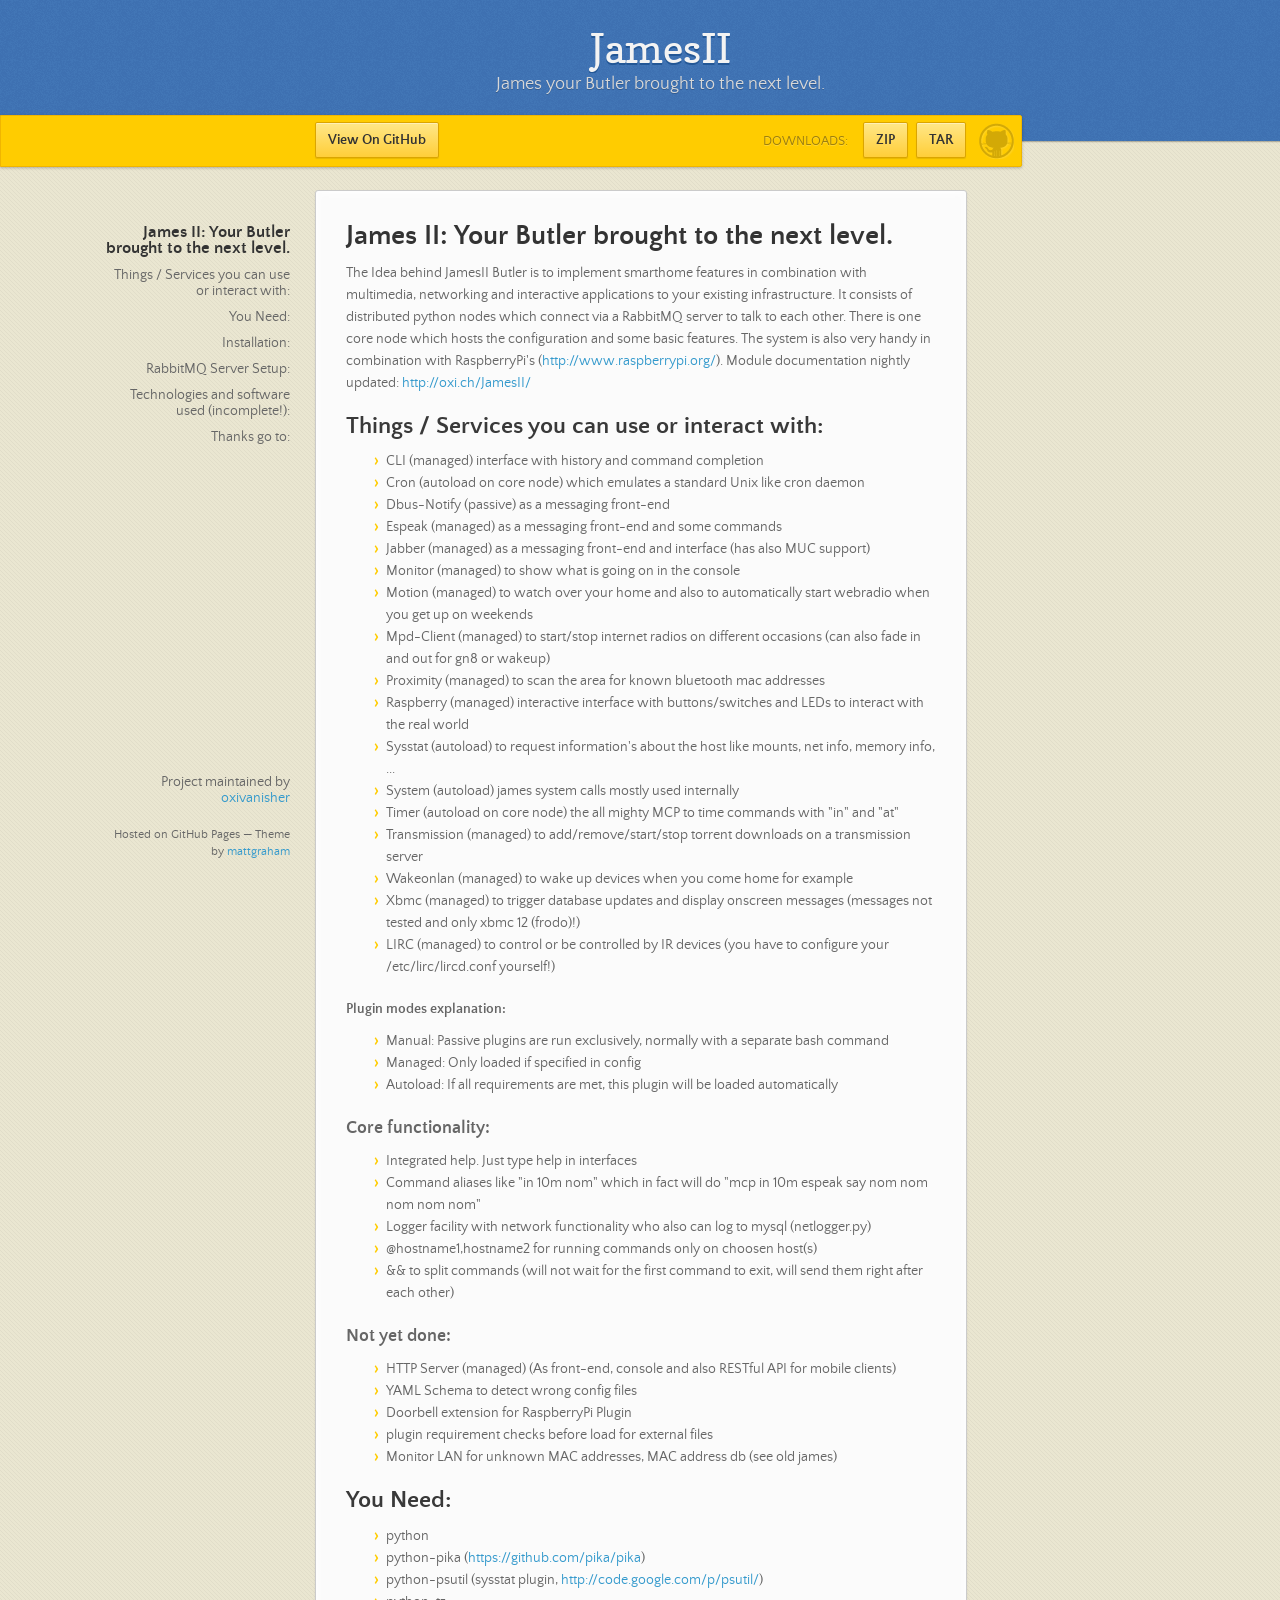
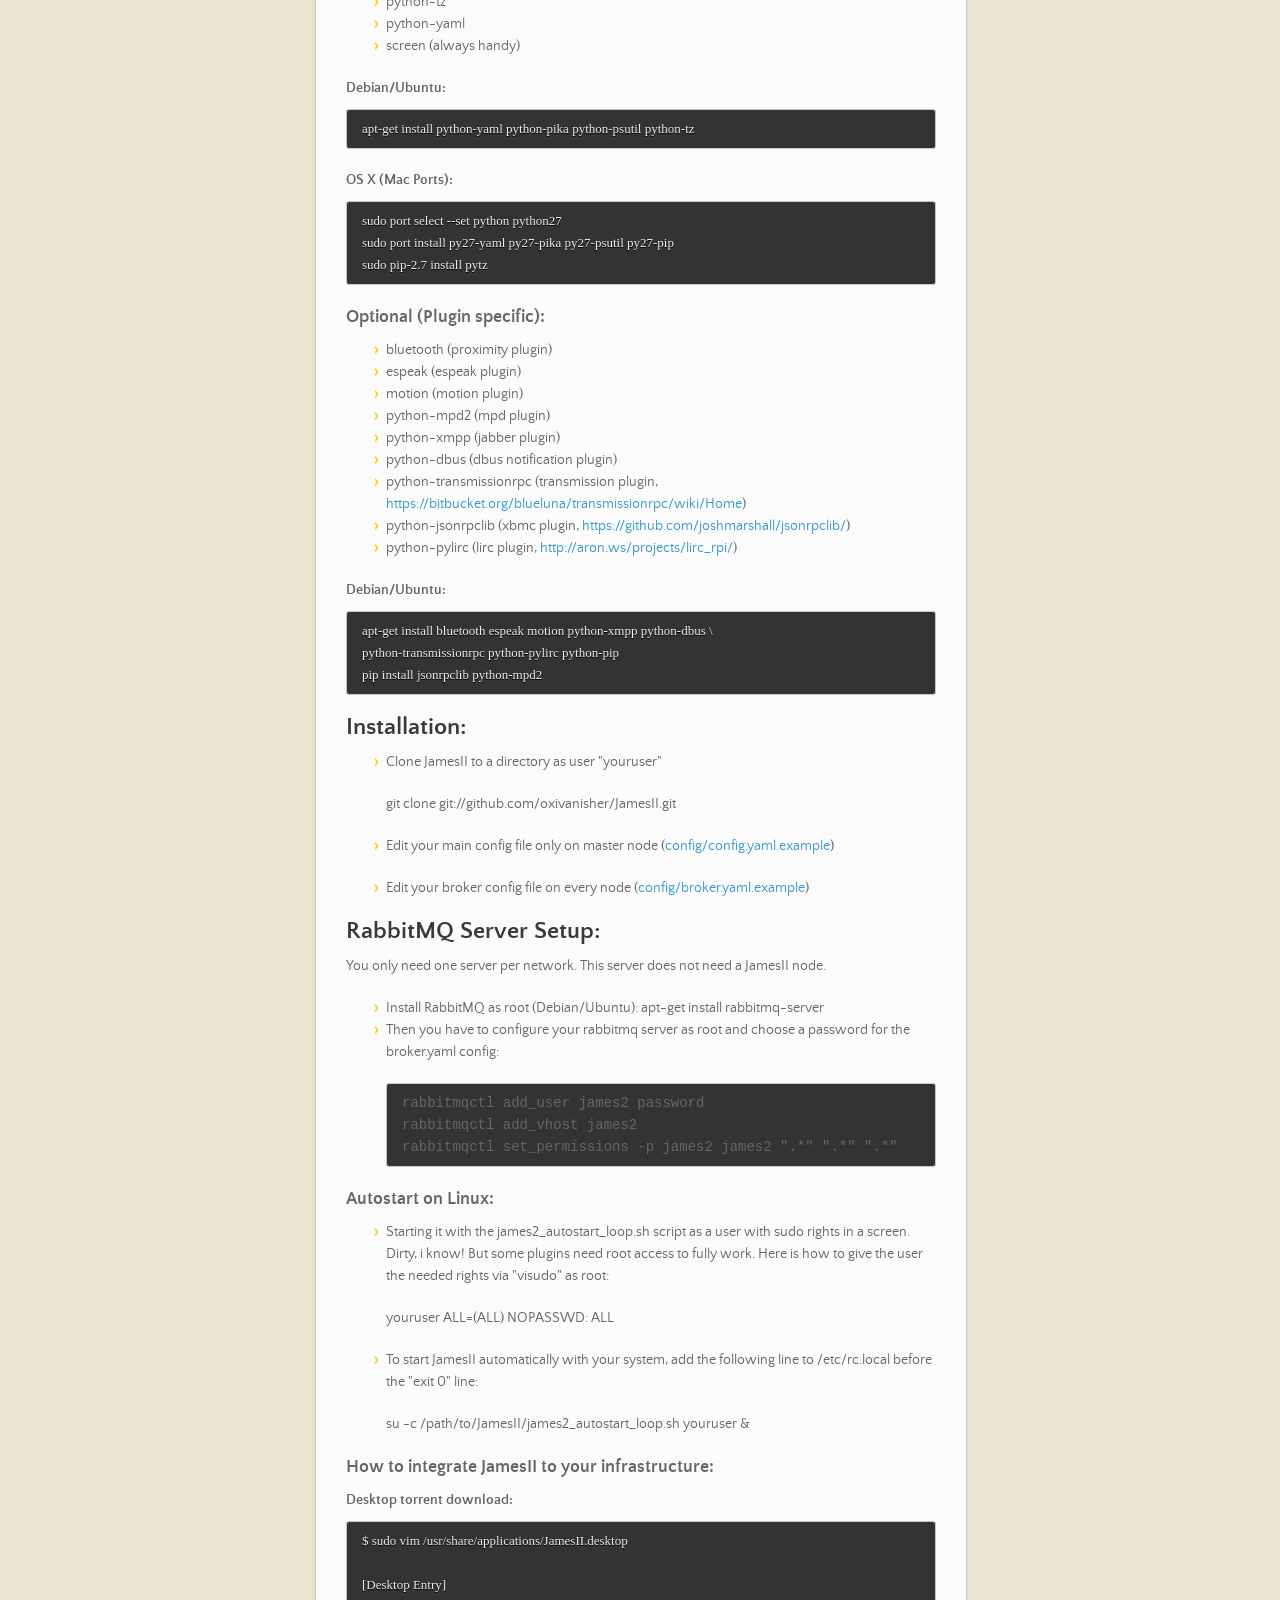
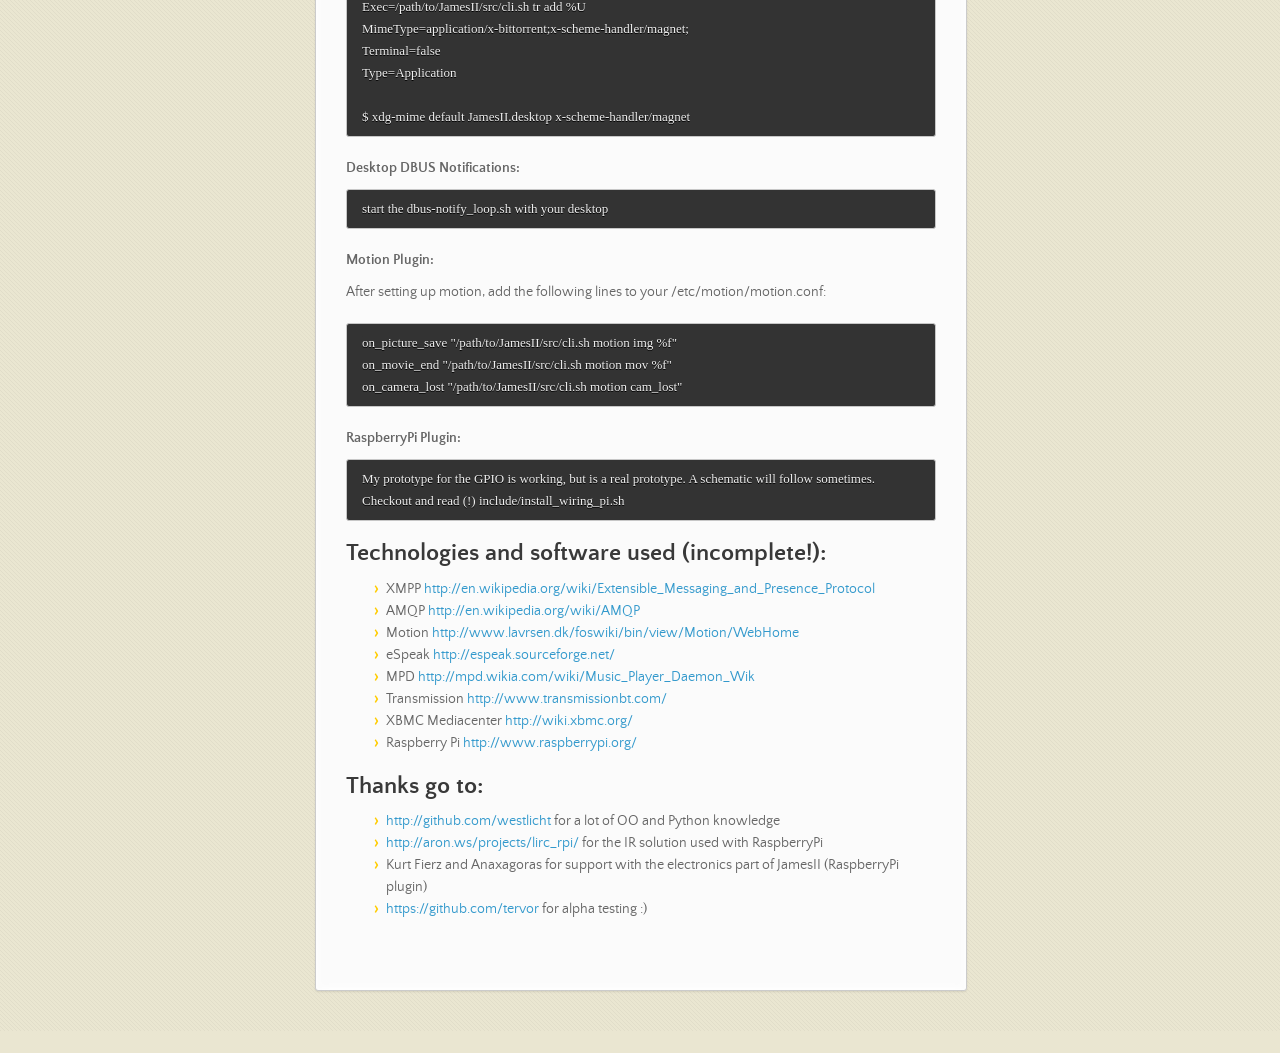
==== commit e4d77cd1: "Create gh-pages branch via GitHub" ====
--- a/index.html
+++ b/index.html
@@ -64,6 +64,7 @@
 <li>Transmission (managed) to add/remove/start/stop torrent downloads on a transmission server</li>
 <li>Wakeonlan (managed) to wake up devices when you come home for example</li>
 <li>Xbmc (managed) to trigger database updates and display onscreen messages (messages not tested and only xbmc 12 (frodo)!)</li>
+<li>LIRC (managed) to control or be controlled by IR devices (you have to configure your /etc/lirc/lircd.conf yourself!)</li>
 </ul><h4>Plugin modes explanation:</h4>
 
 <ul>
@@ -82,7 +83,6 @@
 
 <ul>
 <li>HTTP Server (managed) (As front-end, console and also RESTful API for mobile clients)</li>
-<li>Lirc (managed) to control or be controlled via infrared</li>
 <li>YAML Schema to detect wrong config files</li>
 <li>Doorbell extension for RaspberryPi Plugin</li>
 <li>plugin requirement checks before load for external files</li>
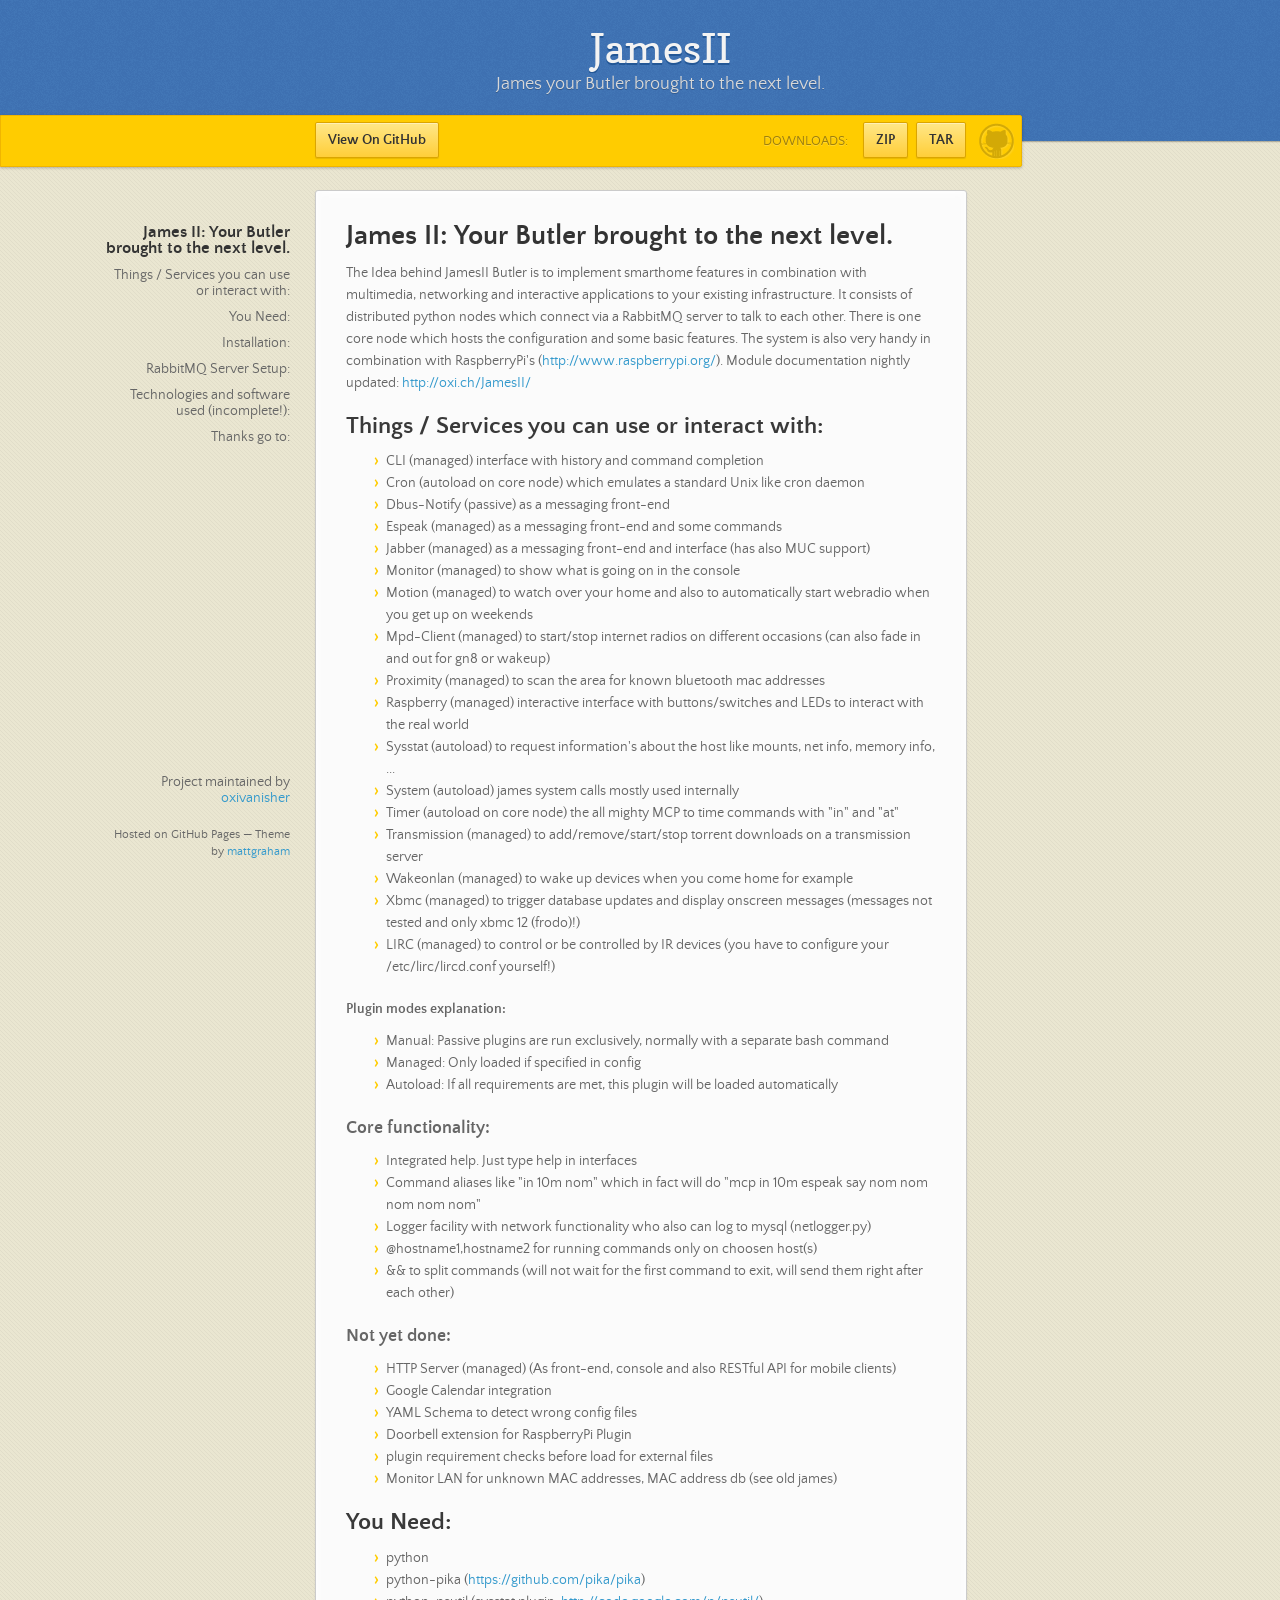
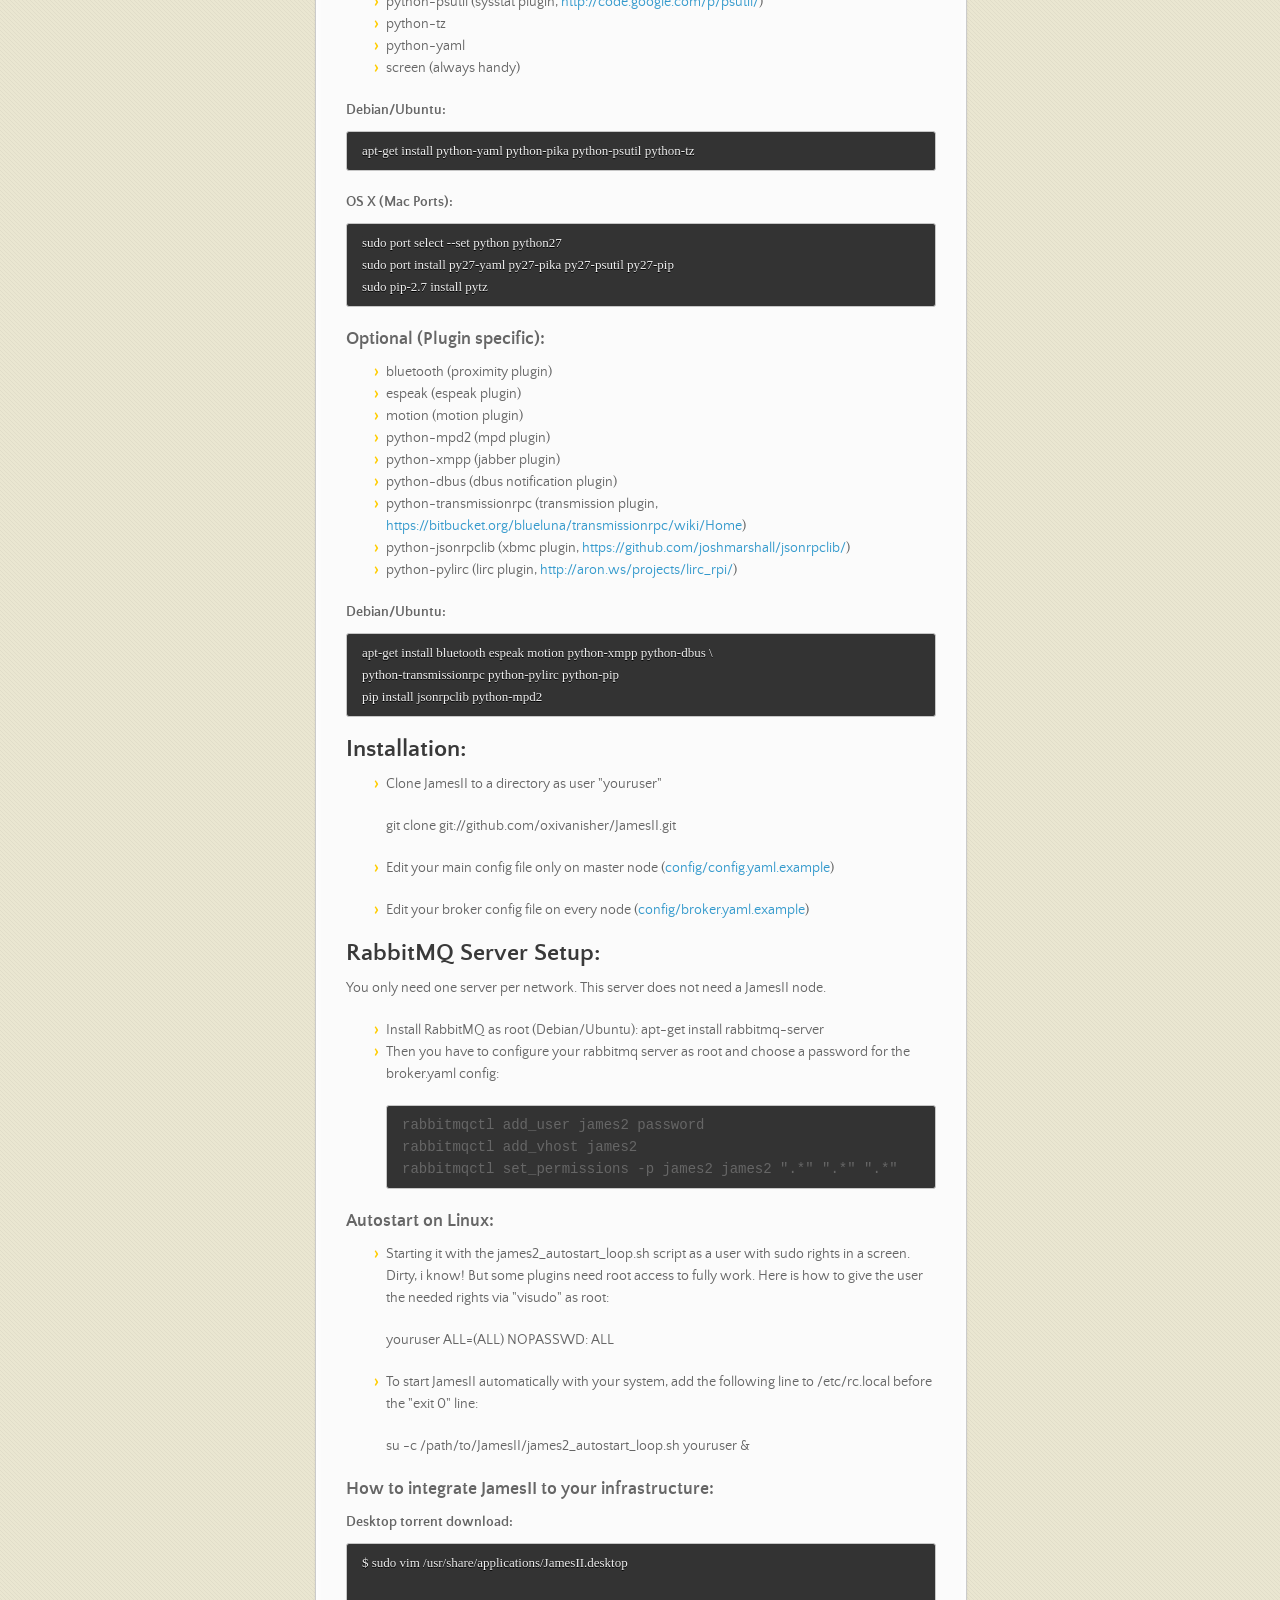
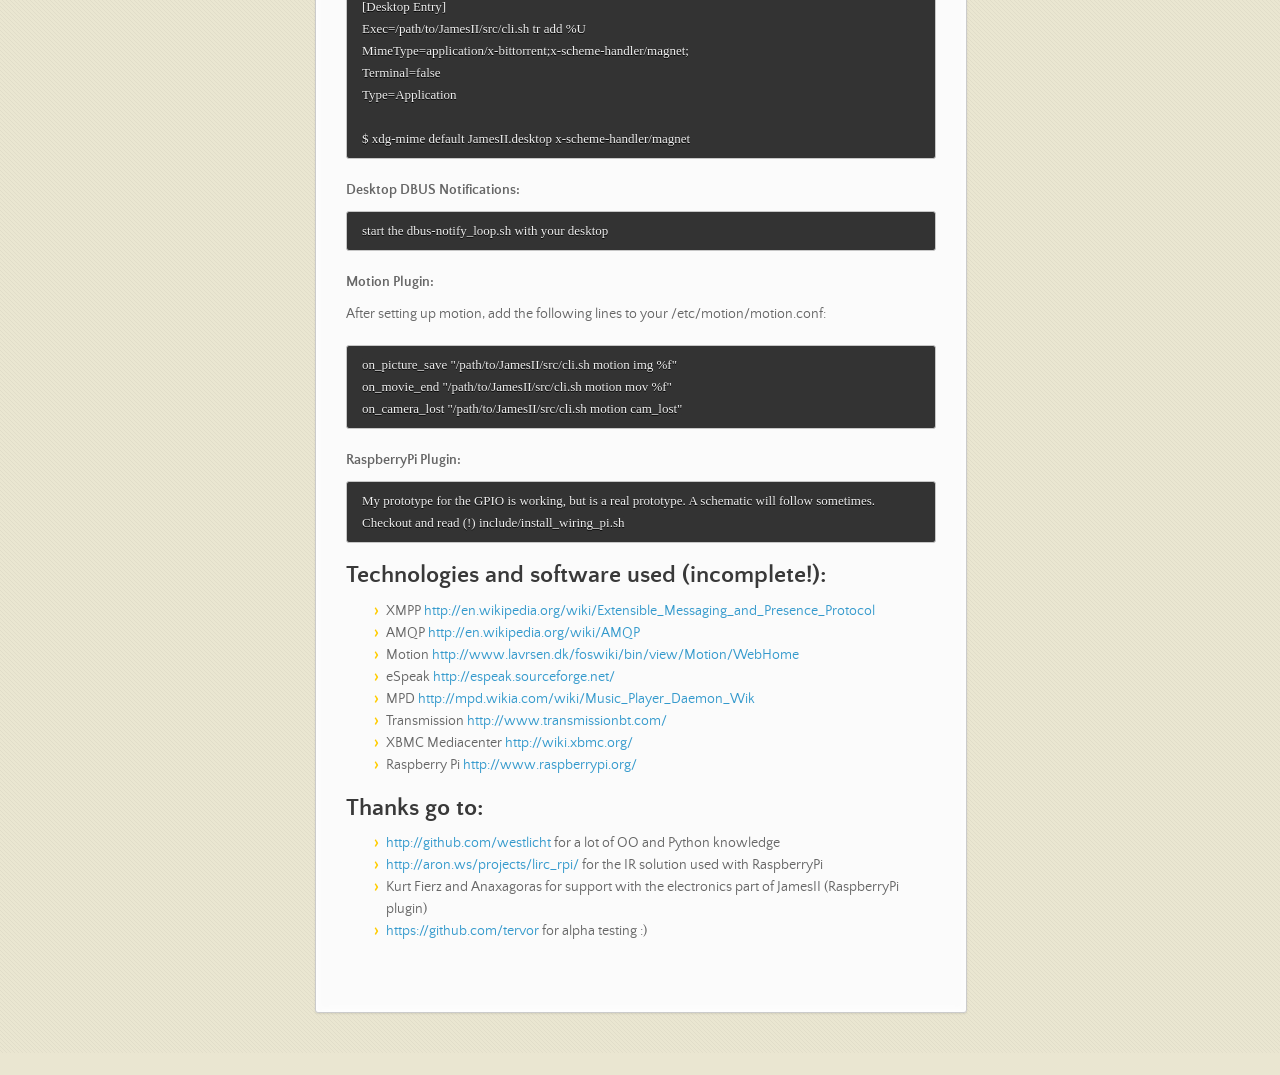
==== commit 80982c77: "Create gh-pages branch via GitHub" ====
--- a/index.html
+++ b/index.html
@@ -83,6 +83,7 @@
 
 <ul>
 <li>HTTP Server (managed) (As front-end, console and also RESTful API for mobile clients)</li>
+<li>Google Calendar integration</li>
 <li>YAML Schema to detect wrong config files</li>
 <li>Doorbell extension for RaspberryPi Plugin</li>
 <li>plugin requirement checks before load for external files</li>
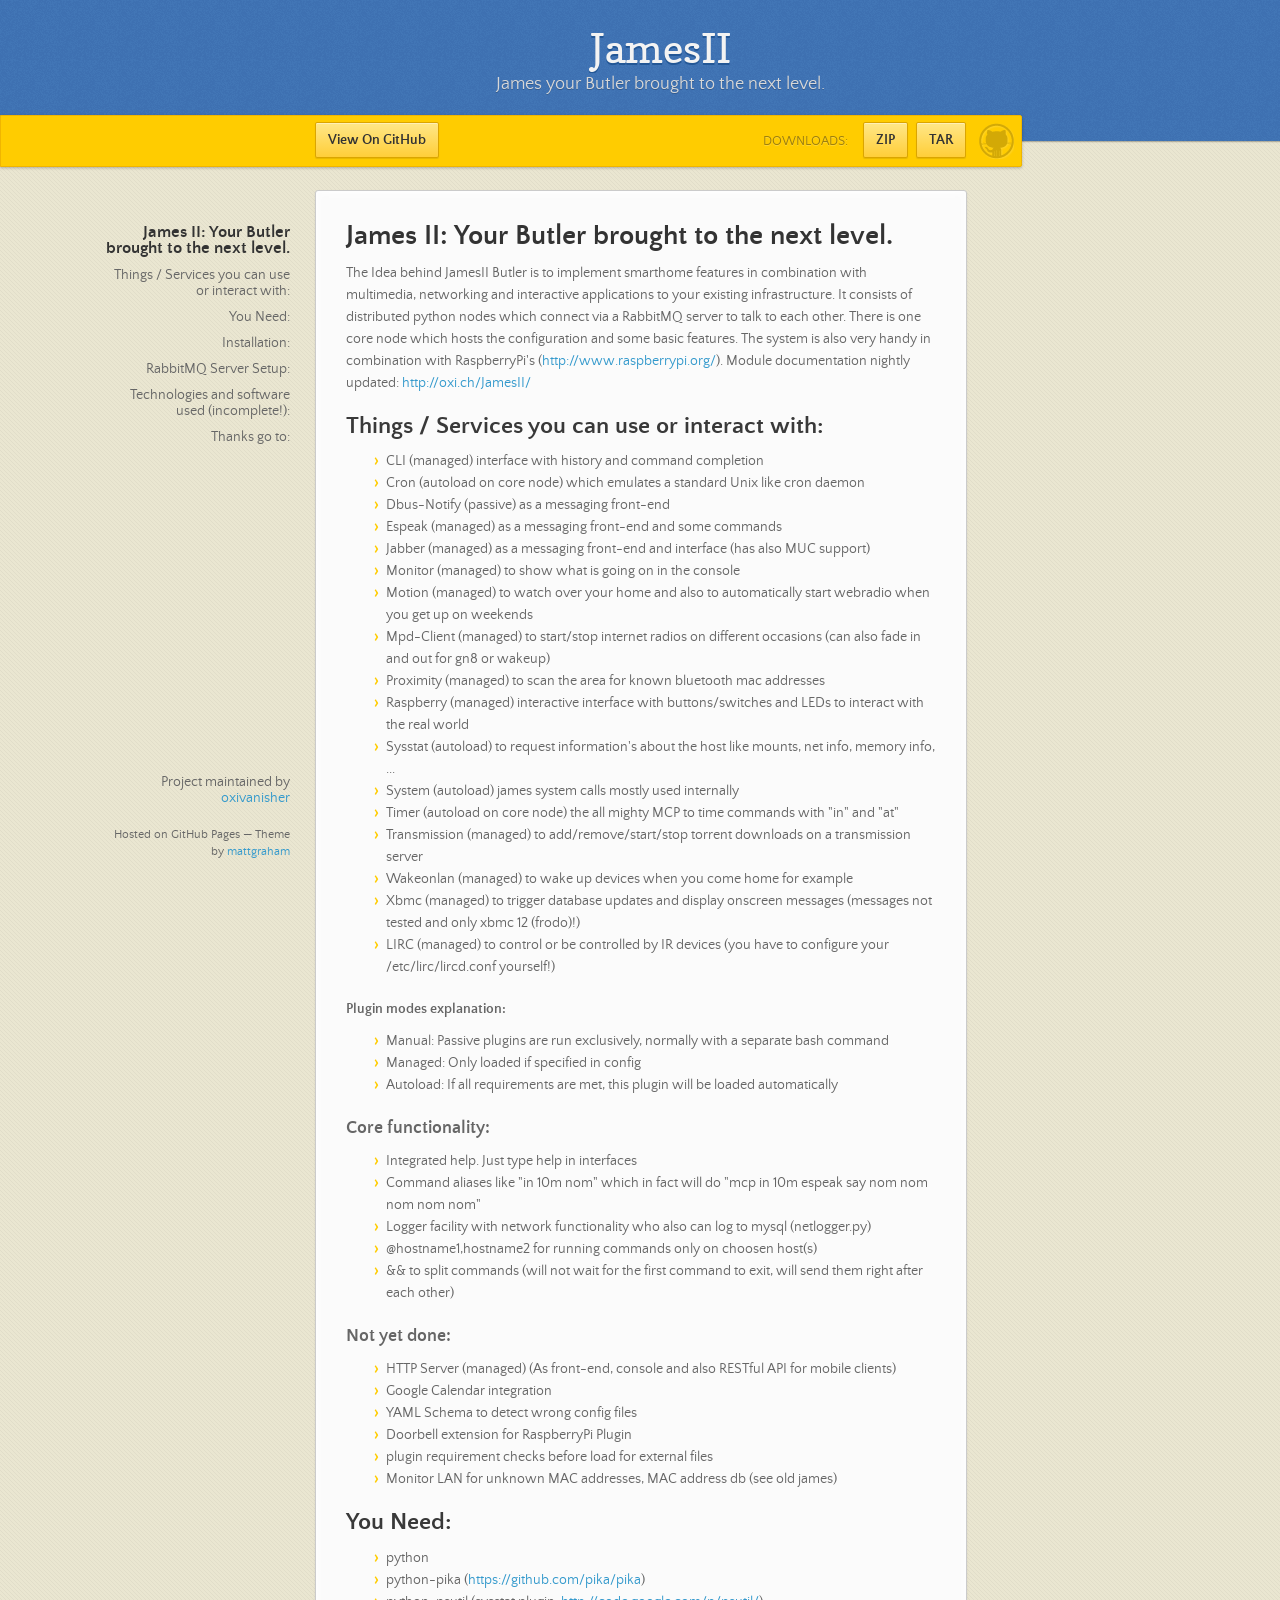
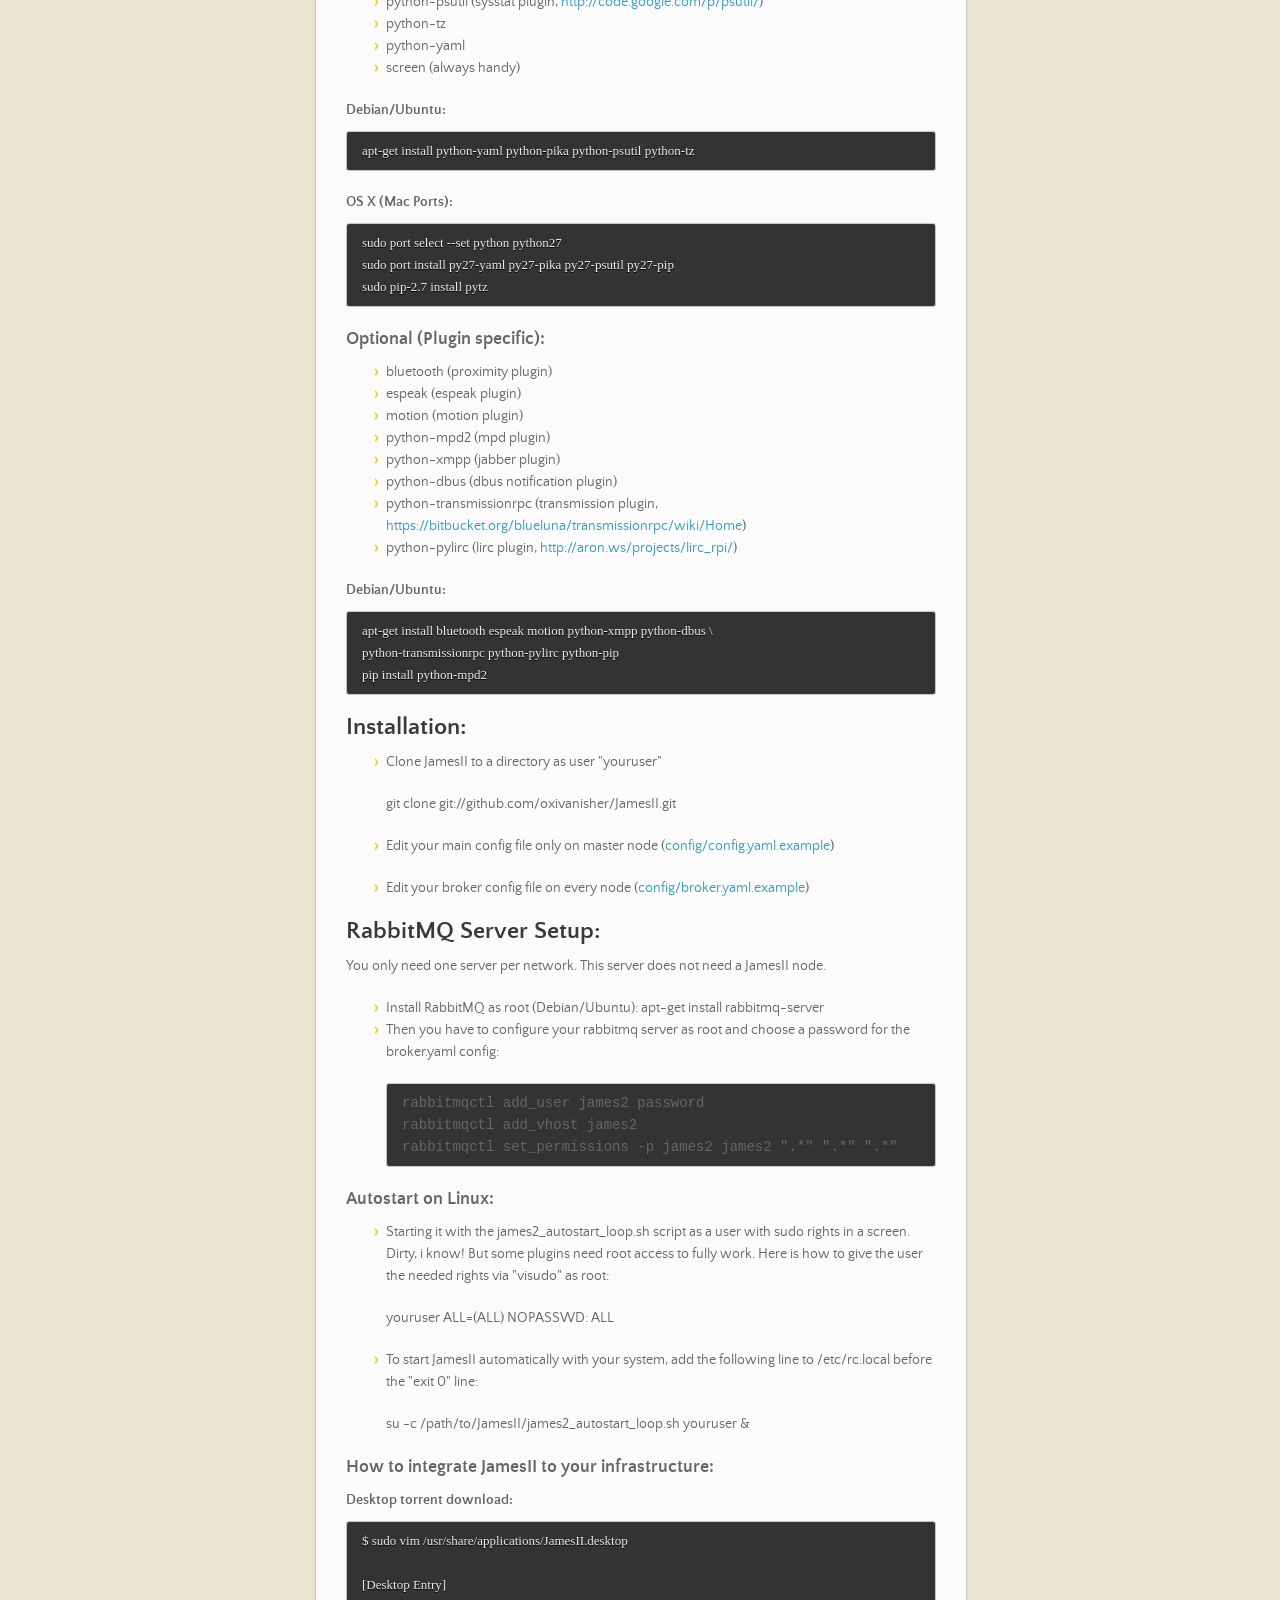
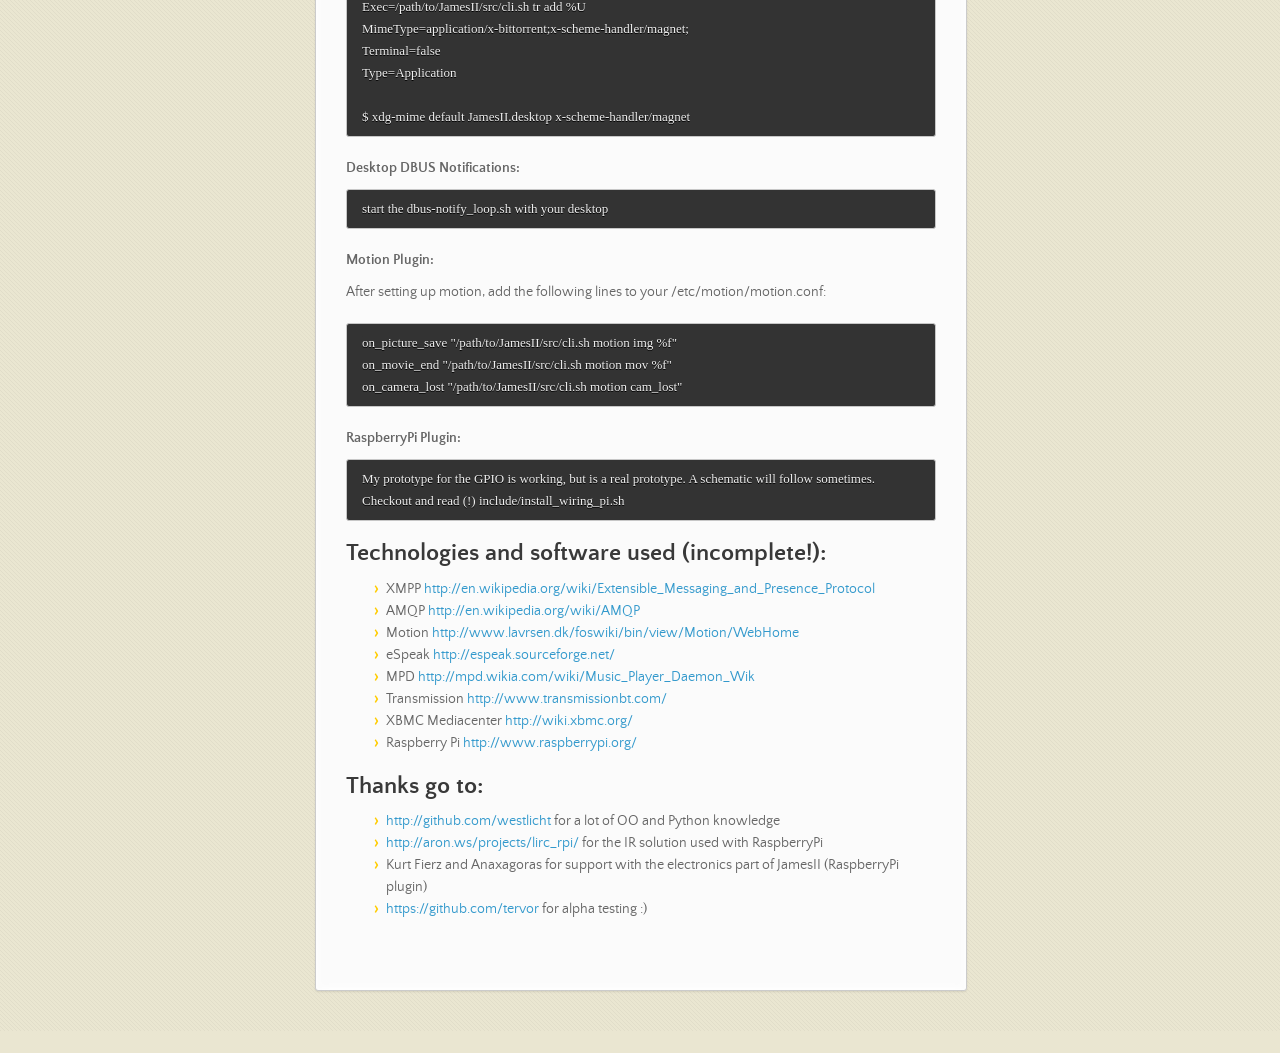
==== commit 06ced425: "Create gh-pages branch via GitHub" ====
--- a/index.html
+++ b/index.html
@@ -119,13 +119,12 @@
 <li>python-xmpp (jabber plugin)</li>
 <li>python-dbus (dbus notification plugin)</li>
 <li>python-transmissionrpc (transmission plugin, <a href="https://bitbucket.org/blueluna/transmissionrpc/wiki/Home">https://bitbucket.org/blueluna/transmissionrpc/wiki/Home</a>)</li>
-<li>python-jsonrpclib (xbmc plugin, <a href="https://github.com/joshmarshall/jsonrpclib/">https://github.com/joshmarshall/jsonrpclib/</a>)</li>
 <li>python-pylirc (lirc plugin, <a href="http://aron.ws/projects/lirc_rpi/">http://aron.ws/projects/lirc_rpi/</a>)</li>
 </ul><h4>Debian/Ubuntu:</h4>
 
 <pre><code>apt-get install bluetooth espeak motion python-xmpp python-dbus \
 python-transmissionrpc python-pylirc python-pip
-pip install jsonrpclib python-mpd2
+pip install python-mpd2
 </code></pre>
 
 <h2>Installation:</h2>
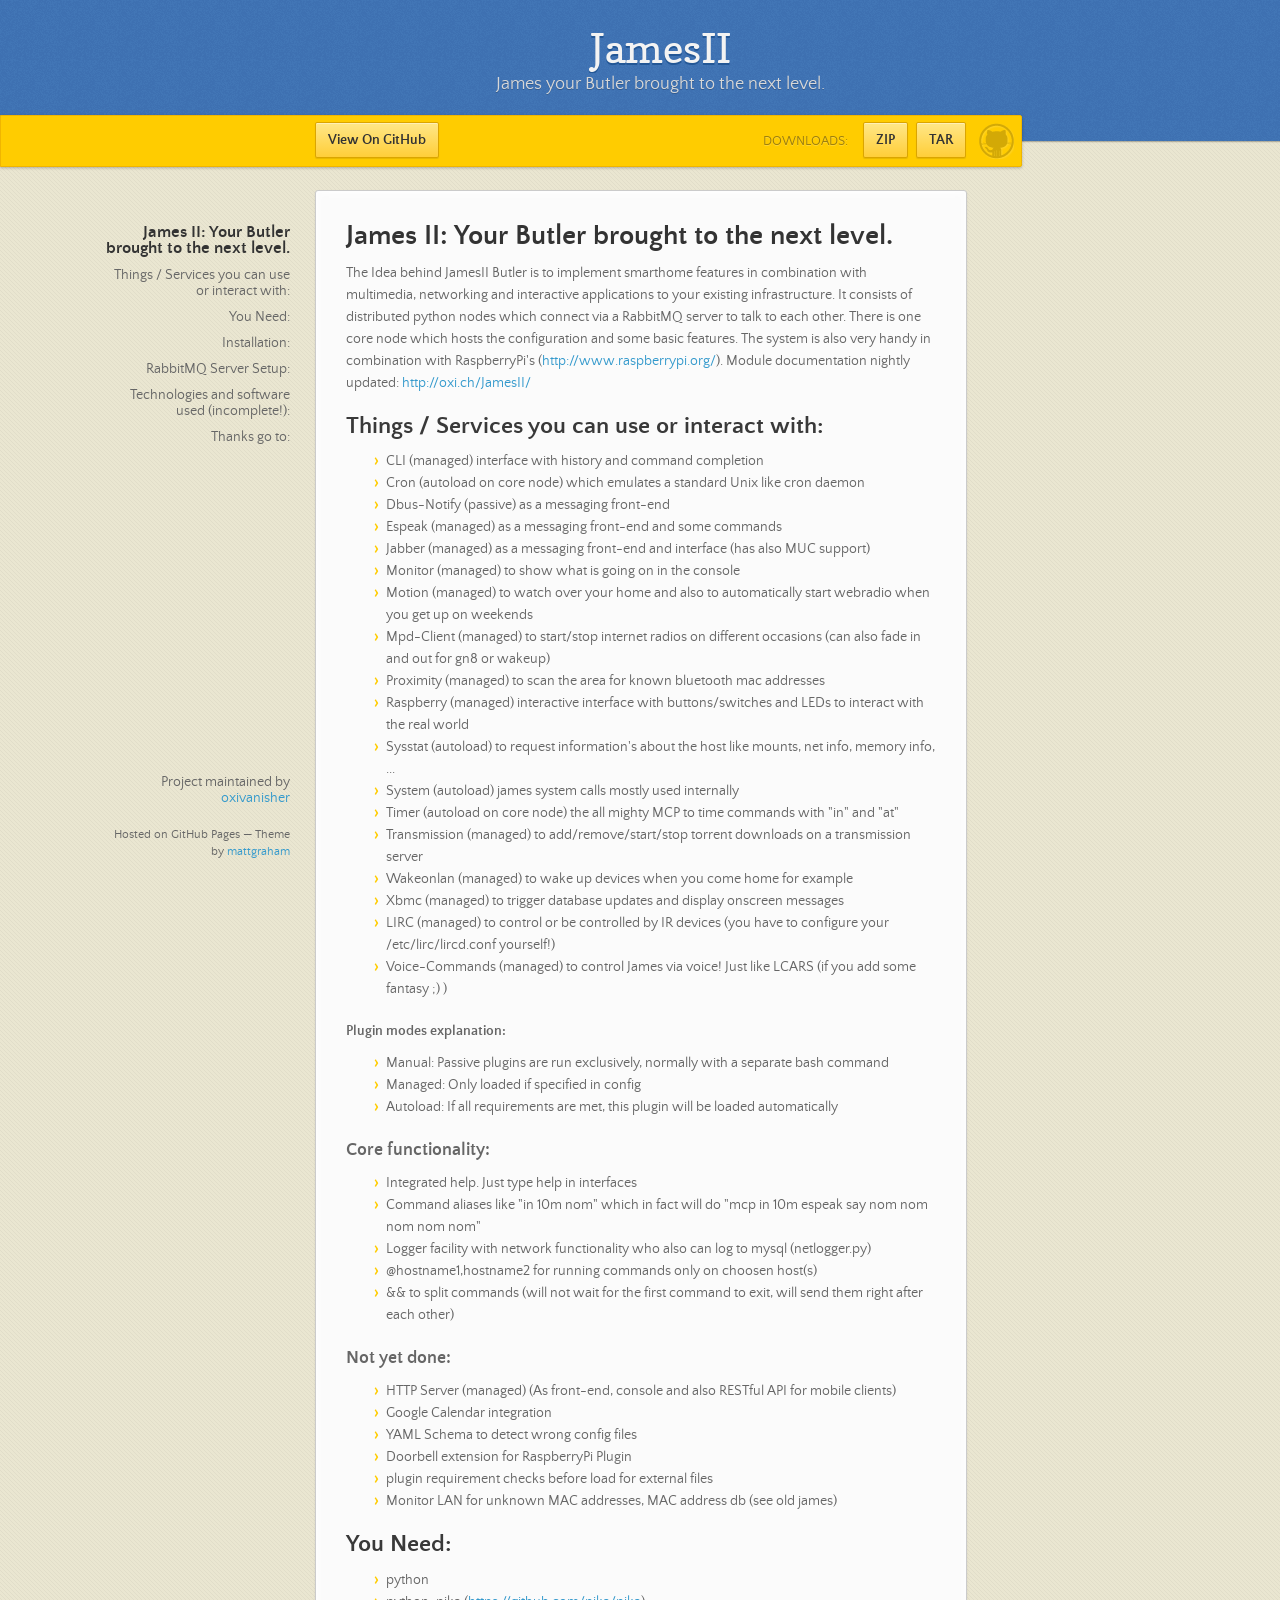
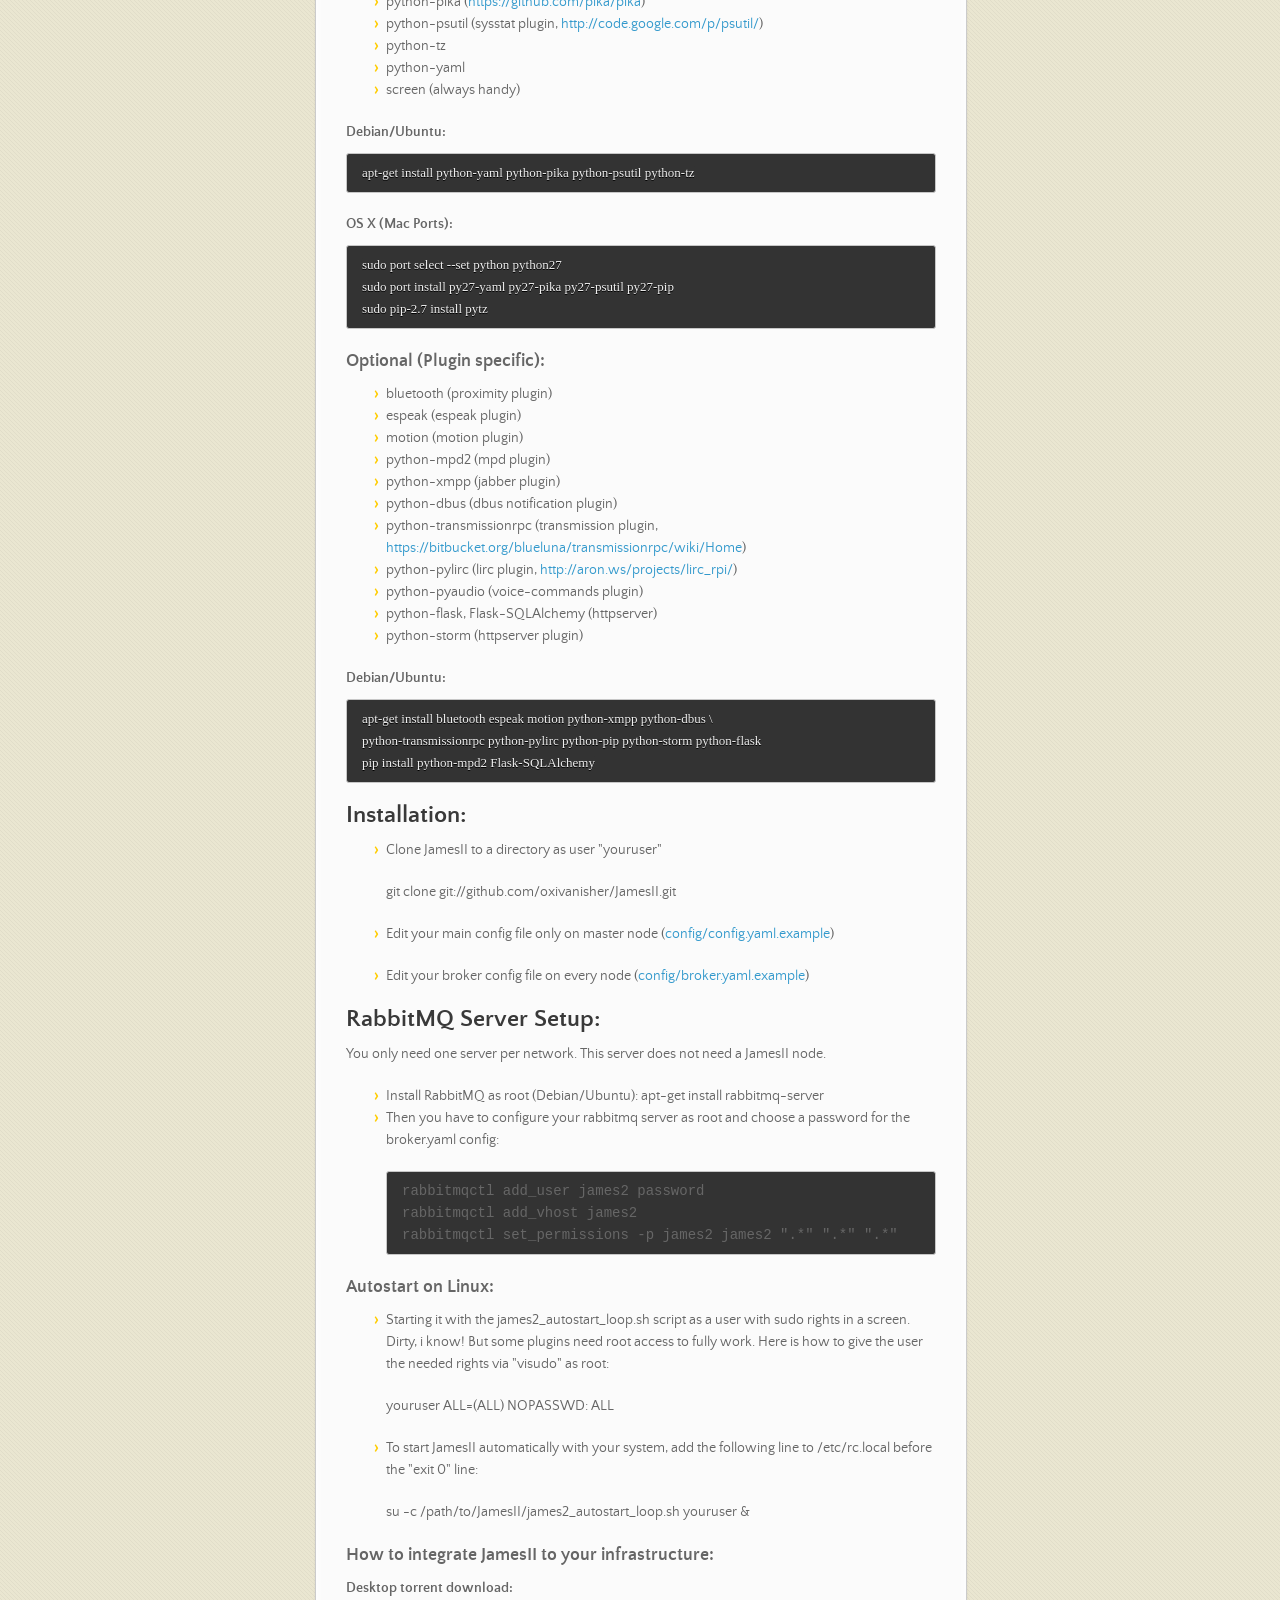
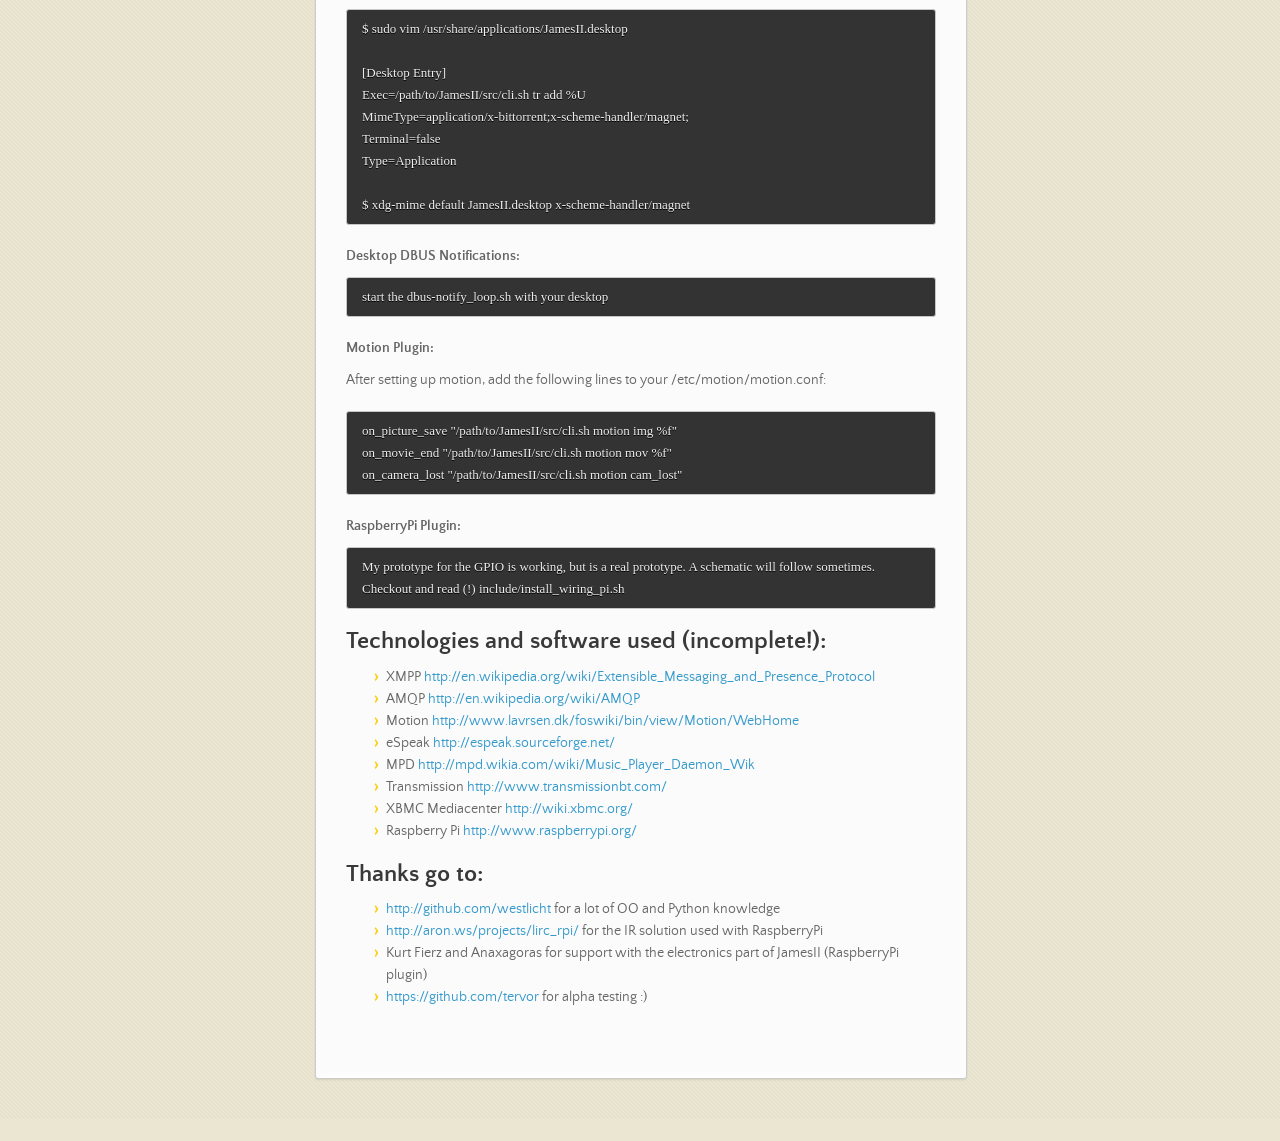
==== commit 160fcdd6: "Create gh-pages branch via GitHub" ====
--- a/index.html
+++ b/index.html
@@ -63,8 +63,9 @@
 <li>Timer (autoload on core node) the all mighty MCP to time commands with "in" and "at"</li>
 <li>Transmission (managed) to add/remove/start/stop torrent downloads on a transmission server</li>
 <li>Wakeonlan (managed) to wake up devices when you come home for example</li>
-<li>Xbmc (managed) to trigger database updates and display onscreen messages (messages not tested and only xbmc 12 (frodo)!)</li>
+<li>Xbmc (managed) to trigger database updates and display onscreen messages</li>
 <li>LIRC (managed) to control or be controlled by IR devices (you have to configure your /etc/lirc/lircd.conf yourself!)</li>
+<li>Voice-Commands (managed) to control James via voice! Just like LCARS (if you add some fantasy ;) )</li>
 </ul><h4>Plugin modes explanation:</h4>
 
 <ul>
@@ -120,11 +121,14 @@
 <li>python-dbus (dbus notification plugin)</li>
 <li>python-transmissionrpc (transmission plugin, <a href="https://bitbucket.org/blueluna/transmissionrpc/wiki/Home">https://bitbucket.org/blueluna/transmissionrpc/wiki/Home</a>)</li>
 <li>python-pylirc (lirc plugin, <a href="http://aron.ws/projects/lirc_rpi/">http://aron.ws/projects/lirc_rpi/</a>)</li>
+<li>python-pyaudio (voice-commands plugin)</li>
+<li>python-flask, Flask-SQLAlchemy (httpserver)</li>
+<li>python-storm (httpserver plugin)</li>
 </ul><h4>Debian/Ubuntu:</h4>
 
 <pre><code>apt-get install bluetooth espeak motion python-xmpp python-dbus \
-python-transmissionrpc python-pylirc python-pip
-pip install python-mpd2
+python-transmissionrpc python-pylirc python-pip python-storm python-flask
+pip install python-mpd2 Flask-SQLAlchemy
 </code></pre>
 
 <h2>Installation:</h2>
